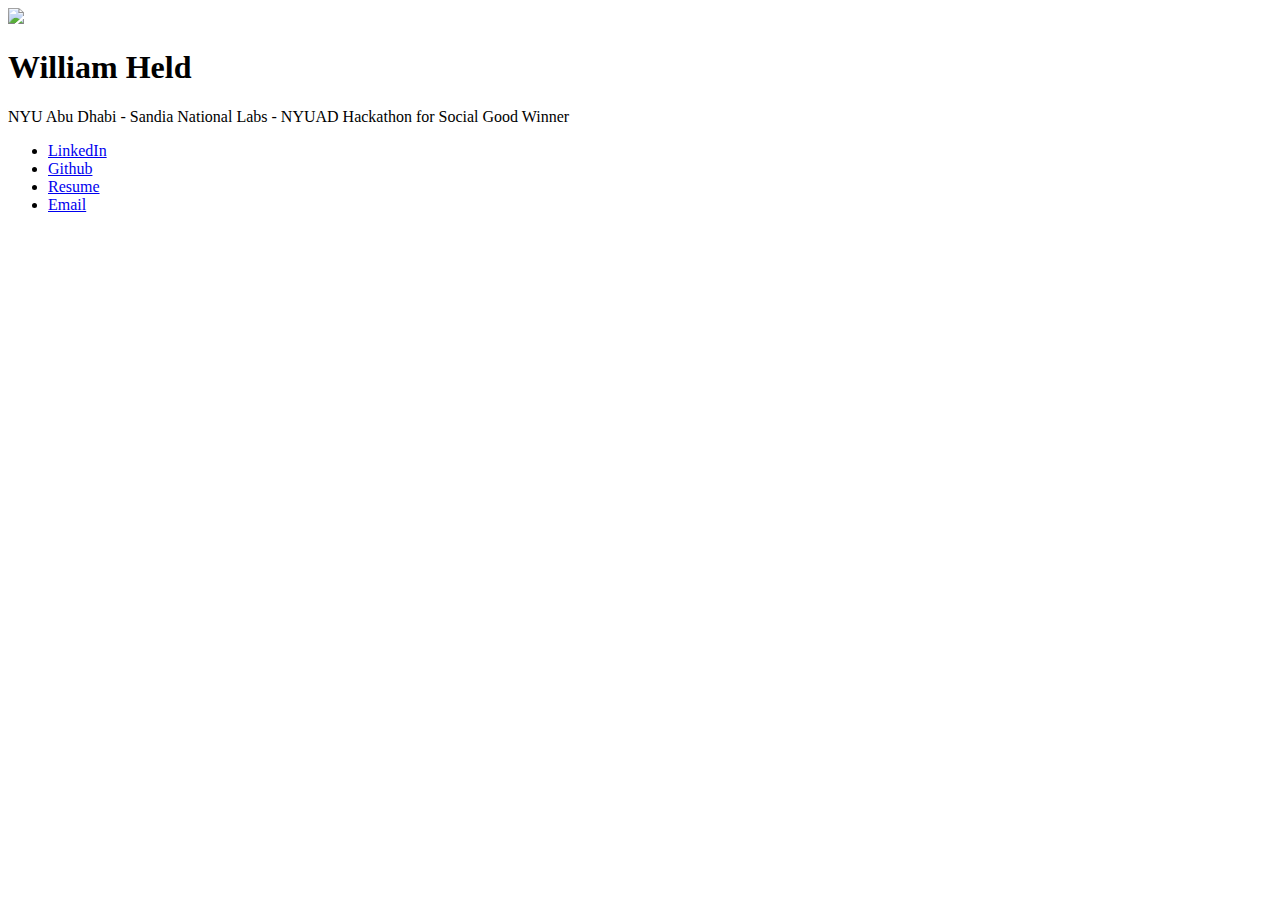
==== index.html @ 290c338b "Remove High School add Hackathon Accolade" ====
<!DOCTYPE HTML>
<html><head>
    <title>William Held | Software Engineer</title>
    <meta charset="utf-8">
    <meta name="viewport" content="width=device-width, initial-scale=1">
    <meta name="description" content="NYU Abu Dhabi - Sandia National Labs - NYUAD Hackathon for Social Good Winner | Resume: williamheld.com/res.pdf wbh230@nyu,edu | github.com/helw150 | linkedin.com/in/williamheld">
    <meta name="author" content="William Held, wbh230@nyu.edu">
    <meta name="keywords" content="helw150, computer science, NYU, william held, taiko, arabic, programming
    teaching, software engineering, undergrad, machine learning, data science, web, python, Natural Language Processing, government, Abu Dhabi, systems, github">
    <meta name="google-site-verification" content="m6Qnutncf4Zo5yvoo6PseGvm5hwhvye5Hg88RniEuNo">
    <link rel="stylesheet" href="assets/css/main.css">
    <link rel="icon" type="image/png" href="assets/img/favicon.png">
  </head>
  <body class="">
    <div id="wrapper">
      <div id="bg"></div>
      <div id="main">
        <!-- Header -->
          <header id="header">
            <img src="assets/img/favicon.jpg" class="circularPhotoSmall" data-reactid=".0.1.1.0.0">
            <h1>William Held</h1>
            <p>NYU Abu Dhabi - Sandia National Labs - NYUAD Hackathon for Social Good Winner</p>
            <nav>
              <ul>
                <li><a target="_blank" href="http://linkedin.com/in/williambarrheld" class="icon fa-linkedin"><span class="label">LinkedIn</span></a></li>
                <li><a target="_blank" href="http://github.com/helw150" class="icon fa-github"><span class="label">Github</span></a></li>
                <li><a target="_blank" href="res.pdf" class="icon fa-file-text-o"><span class="label">Resume</span></a></li>
                <li><a target="_blank" href="mailto:wbh230@nyu.edu" class="icon fa-envelope-o"><span class="label">Email</span></a></li>
              </ul>
            </nav>
          </header>
          <!--<footer id="footer">
          </footer>-->
      </div>
    </div>
    </script>
  

</body></html>
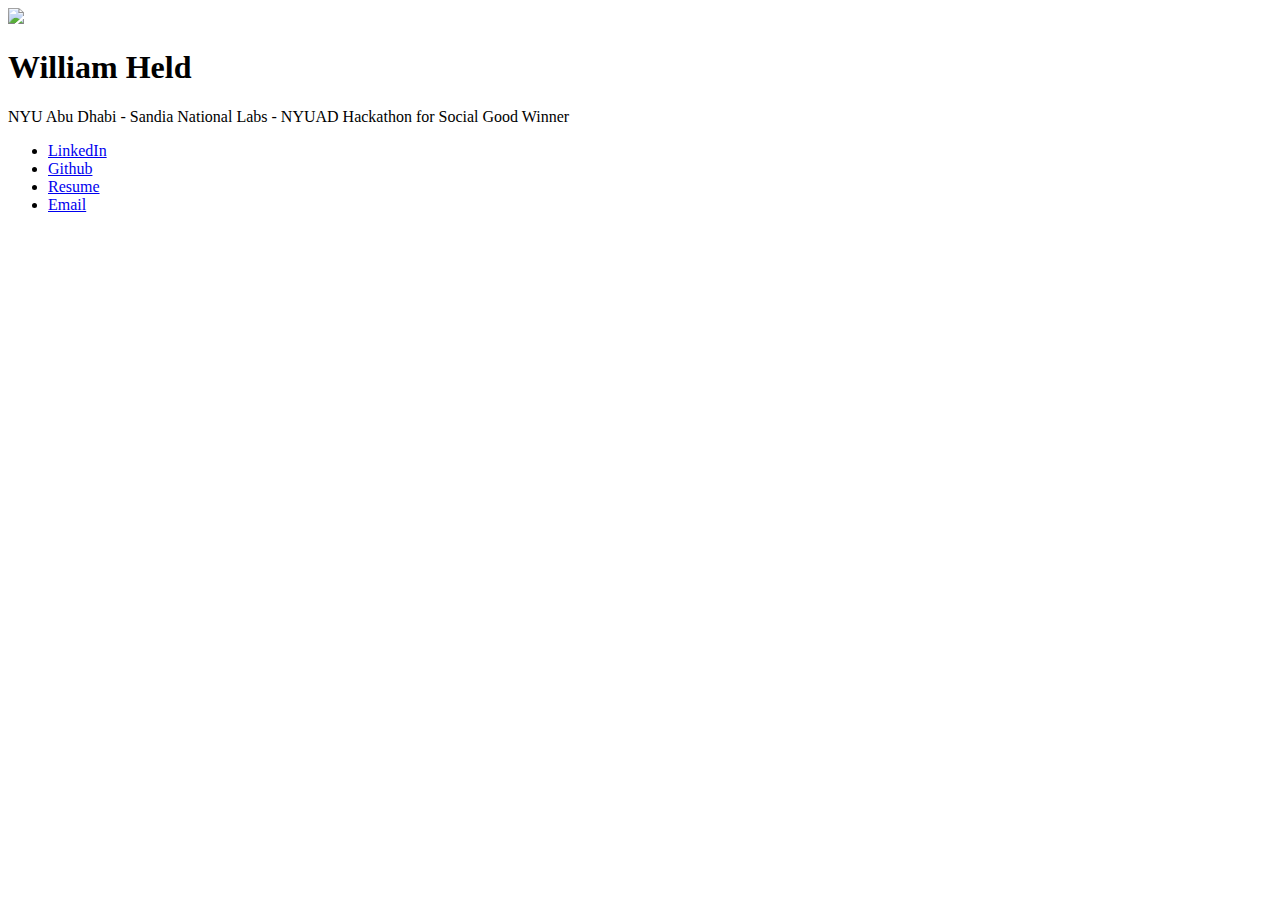
==== commit 04c545cc: "Verification of ownership" ====
--- a/index.html
+++ b/index.html
@@ -5,6 +5,7 @@
     <meta name="viewport" content="width=device-width, initial-scale=1">
     <meta name="description" content="NYU Abu Dhabi - Sandia National Labs - NYUAD Hackathon for Social Good Winner | Resume: williamheld.com/res.pdf wbh230@nyu,edu | github.com/helw150 | linkedin.com/in/williamheld">
     <meta name="author" content="William Held, wbh230@nyu.edu">
+    <meta name="google-site-verification" content="b9ul6ERn7vNSVlXTUxSnoyJaIORDPcOYXBr1ELUdP90" />
     <meta name="keywords" content="helw150, computer science, NYU, william held, taiko, arabic, programming
     teaching, software engineering, undergrad, machine learning, data science, web, python, Natural Language Processing, government, Abu Dhabi, systems, github">
     <meta name="google-site-verification" content="m6Qnutncf4Zo5yvoo6PseGvm5hwhvye5Hg88RniEuNo">
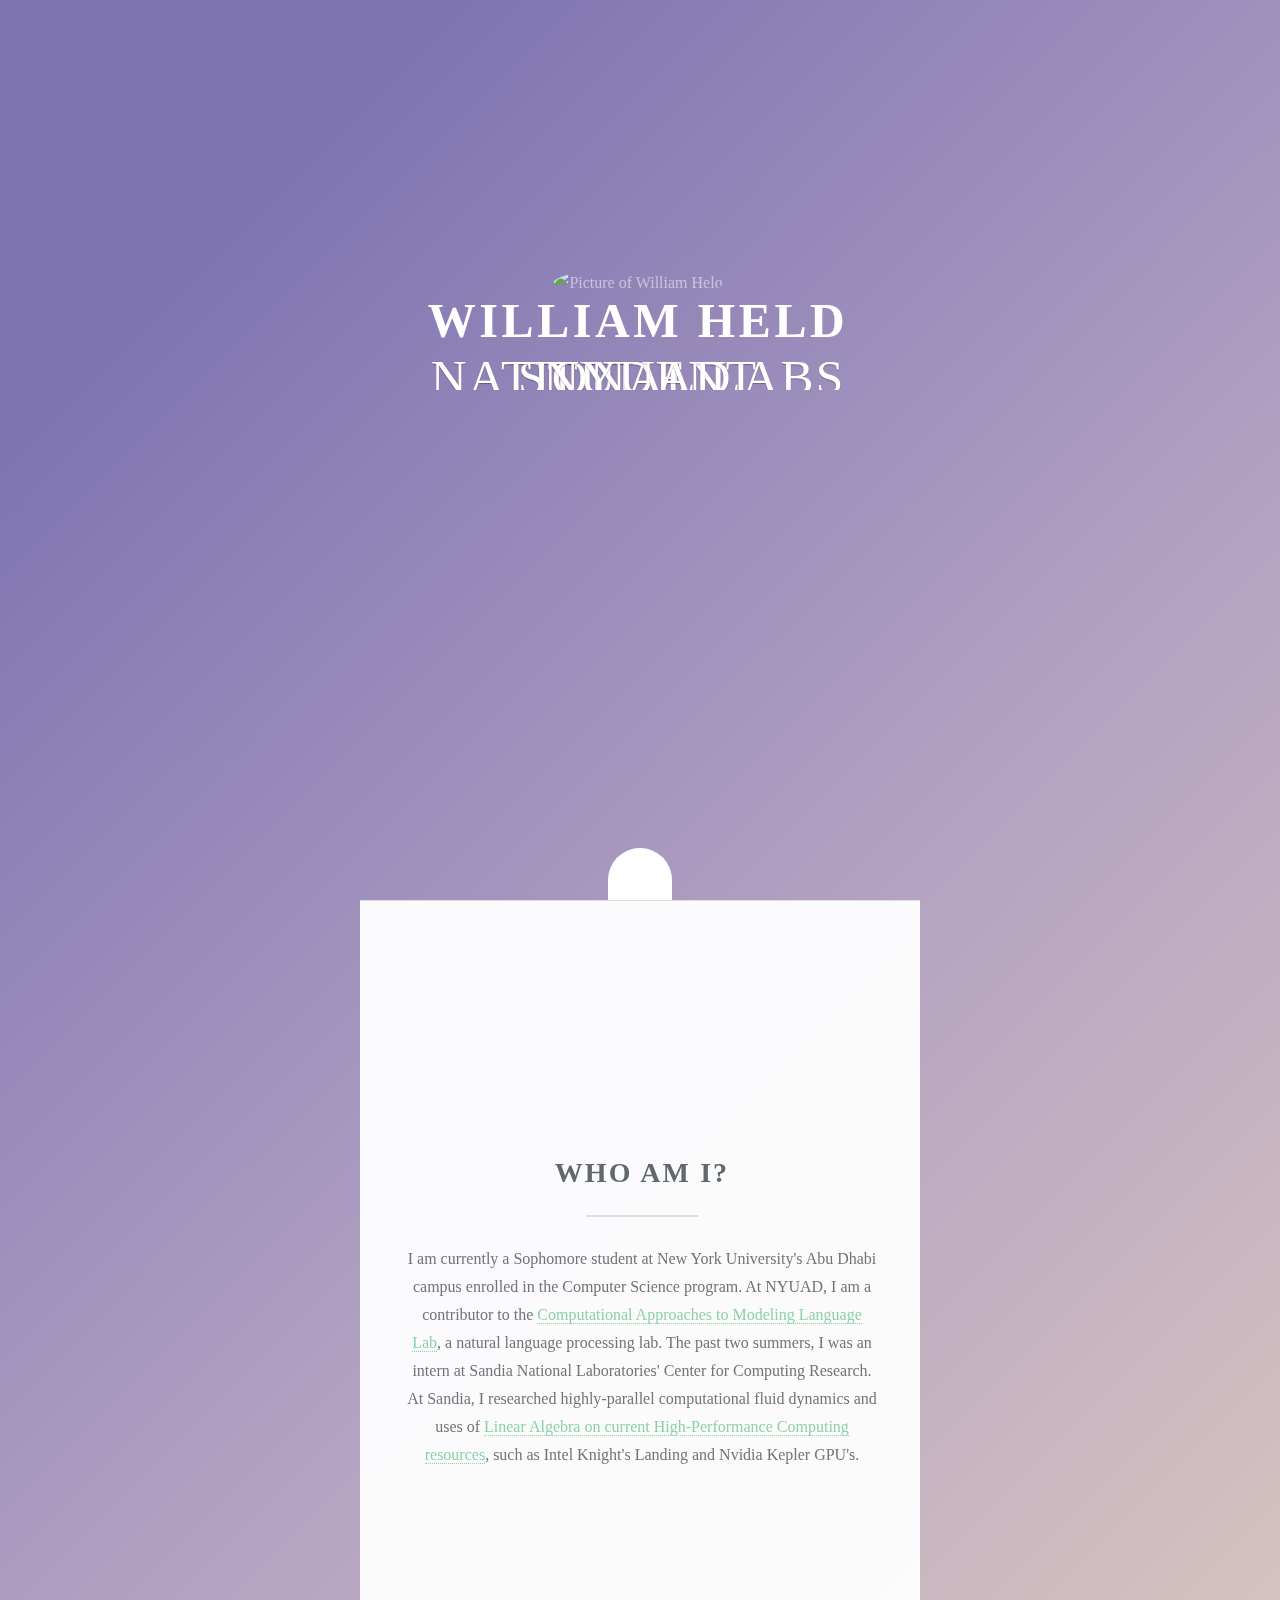
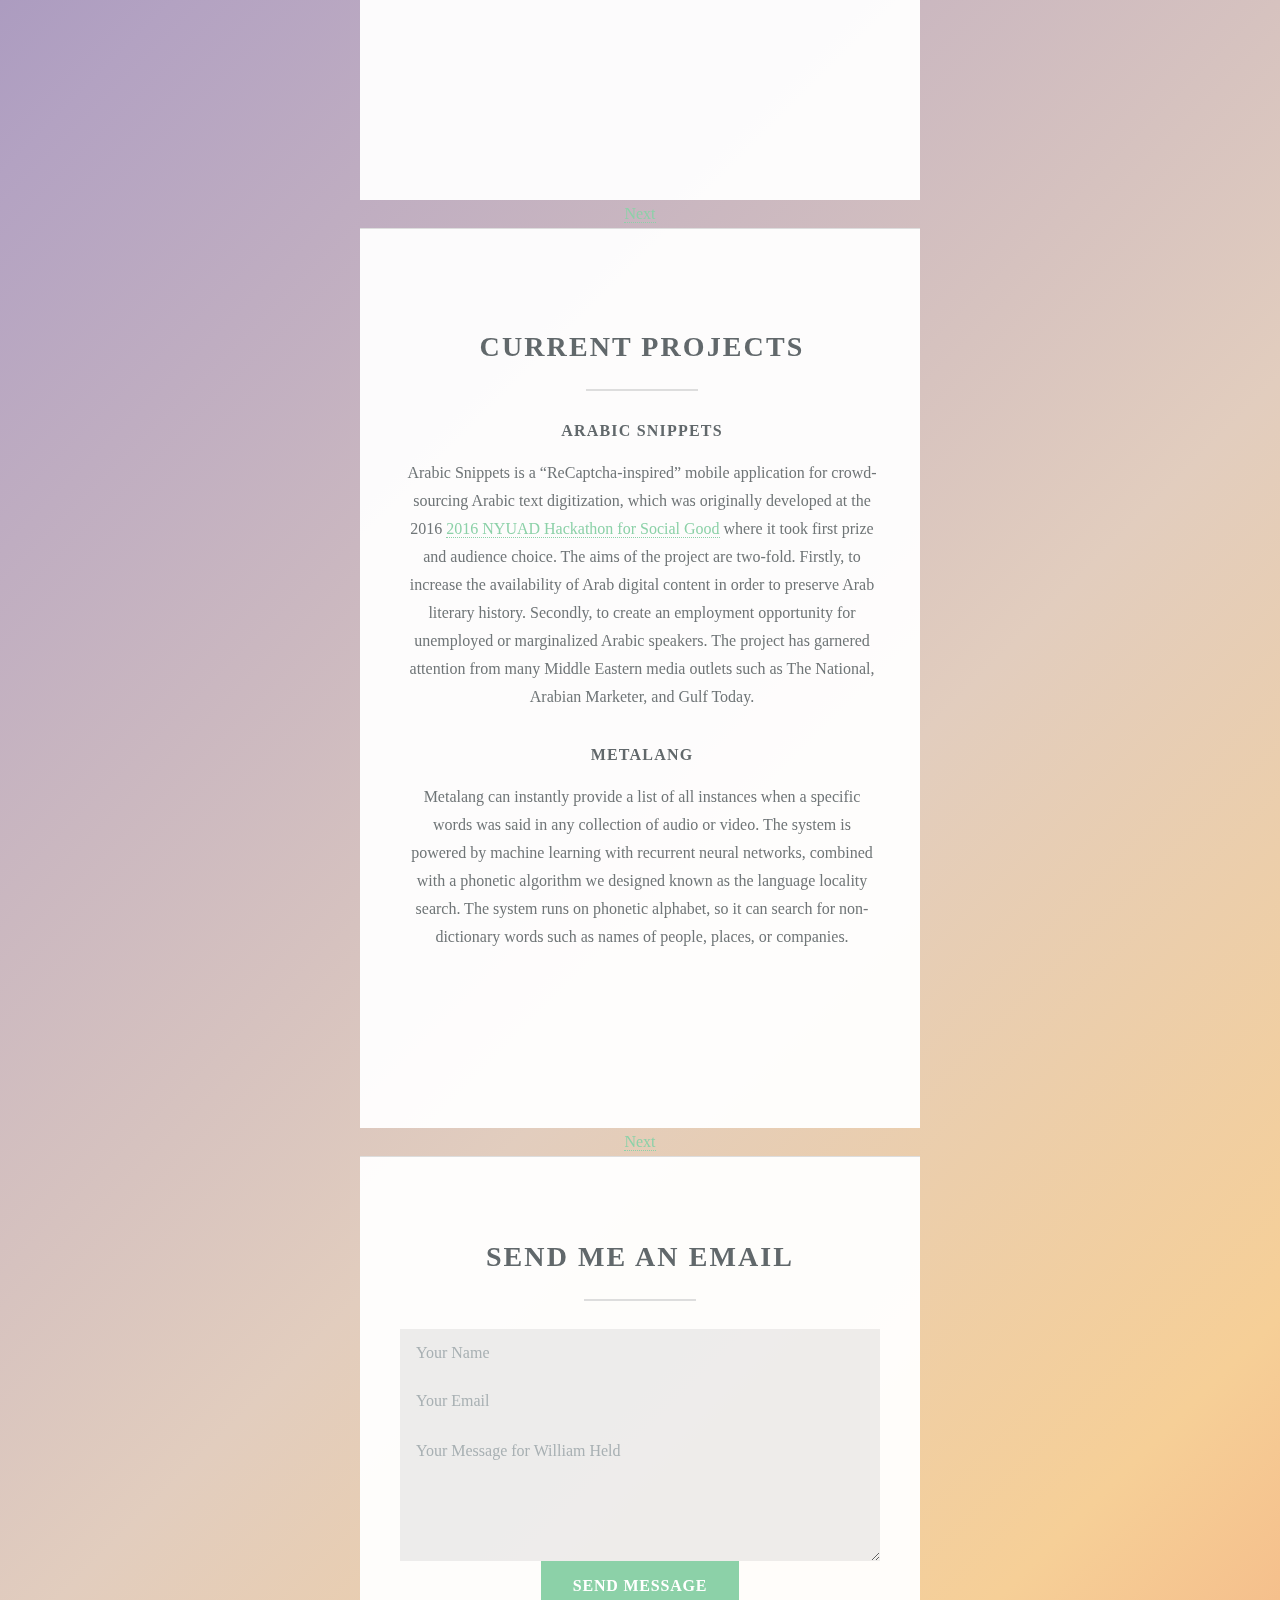
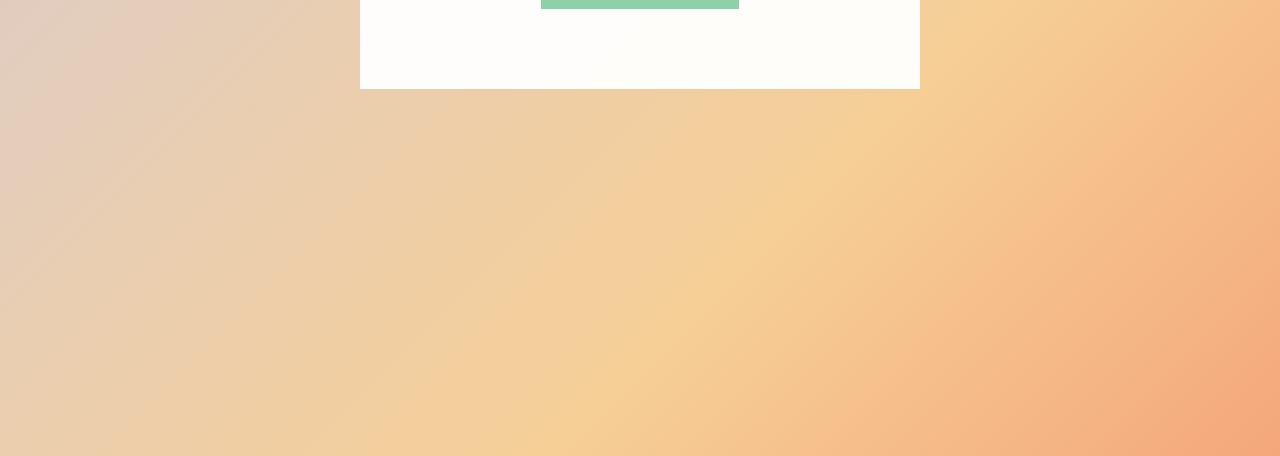
==== commit b112de7f: "Changed the Icon on Browser to my logo" ====
--- a/index.html
+++ b/index.html
@@ -1,40 +1,109 @@
 <!DOCTYPE HTML>
-<html><head>
-    <title>William Held | Software Engineer</title>
+<html>
+  <head>
+    <title>William Held • Software Engineer • New York University Abu Dhabi</title>
     <meta charset="utf-8">
     <meta name="viewport" content="width=device-width, initial-scale=1">
-    <meta name="description" content="NYU Abu Dhabi - Sandia National Labs - NYUAD Hackathon for Social Good Winner | Resume: williamheld.com/res.pdf wbh230@nyu,edu | github.com/helw150 | linkedin.com/in/williamheld">
-    <meta name="author" content="William Held, wbh230@nyu.edu">
-    <meta name="google-site-verification" content="b9ul6ERn7vNSVlXTUxSnoyJaIORDPcOYXBr1ELUdP90" />
-    <meta name="keywords" content="helw150, computer science, NYU, william held, taiko, arabic, programming
-    teaching, software engineering, undergrad, machine learning, data science, web, python, Natural Language Processing, government, Abu Dhabi, systems, github">
-    <meta name="google-site-verification" content="m6Qnutncf4Zo5yvoo6PseGvm5hwhvye5Hg88RniEuNo">
-    <link rel="stylesheet" href="assets/css/main.css">
-    <link rel="icon" type="image/png" href="assets/img/favicon.png">
+    <meta name="description" content="William Held - NYU Abu Dhabi - Sandia National Labs - NYUAD Hackathon for Social Good">
+    <meta name="author" content="http://linkedin.com/in/williambarrheld">
+    <meta name="keywords" content="William Held, Computer Science, NYU, Natural Language Processing, Abu Dhabi, Arabic, Software">
+    <link rel="icon" type="image/png" href="assets/img/logo.png">
+    <!--[if lte IE 8]><script src="assets/js/ie/html5shiv.js"></script><![endif]-->
+    <link rel="stylesheet" href="assets/css/main.css" />
+    <!--[if lte IE 8]><link rel="stylesheet" href="assets/css/ie8.css" /><![endif]-->
+    <!--[if lte IE 9]><link rel="stylesheet" href="assets/css/ie9.css" /><![endif]-->
   </head>
-  <body class="">
-    <div id="wrapper">
-      <div id="bg"></div>
-      <div id="main">
-        <!-- Header -->
-          <header id="header">
-            <img src="assets/img/favicon.jpg" class="circularPhotoSmall" data-reactid=".0.1.1.0.0">
-            <h1>William Held</h1>
-            <p>NYU Abu Dhabi - Sandia National Labs - NYUAD Hackathon for Social Good Winner</p>
-            <nav>
-              <ul>
-                <li><a target="_blank" href="http://linkedin.com/in/williambarrheld" class="icon fa-linkedin"><span class="label">LinkedIn</span></a></li>
-                <li><a target="_blank" href="http://github.com/helw150" class="icon fa-github"><span class="label">Github</span></a></li>
-                <li><a target="_blank" href="res.pdf" class="icon fa-file-text-o"><span class="label">Resume</span></a></li>
-                <li><a target="_blank" href="mailto:wbh230@nyu.edu" class="icon fa-envelope-o"><span class="label">Email</span></a></li>
-              </ul>
-            </nav>
-          </header>
-          <!--<footer id="footer">
-          </footer>-->
+  <body>
+
+    <!-- Header -->
+    <section id="header">
+      <header>
+	<img src="assets/img/favicon.jpg" alt="Picture of William Held" class="circularPhotoSmall">
+	<h1>WILLIAM HELD</h1>
+	<h2>
+	  <div id="home-news">
+	    <div class="home_header">
+	      <span>NYU Abu Dhabi</span>
+	      <span>Student</span>
+	    </div>
+	    <div class="home_header">
+	      <span>Sandia National Labs</span>
+	      <span>Intern</span>
+	    </div>
+	    <div class="home_header">
+	      <span>Winner of</span>
+	      <span>NYUAD Hackathon for Social Good</span>
+	    </div>
+	</h2>
+	<nav>
+	  <ul>
+	     <li><a target="_blank" href="http://github.com/helw150" class="icon fa-github"><span class="label">William Held Github</span></a></li>
+	     <li><a target="_blank" href="res.pdf" class="icon fa-file-text-o"><span class="label">William Held Resume</span></a></li>
+	    <li><a target="_blank" href="http://linkedin.com/in/williambarrheld" class="icon fa-linkedin"><span class="label">William Held LinkedIn</span></a></li>
+	  </ul>
+	</nav>
+	</div>
+      </header>
+	  <a href="#one" class="more scrolly">Begin</a>
+    </section>
+
+    <!-- One -->
+    <section id="one" class="main special">
+      <div class="container">
+	<div class="content">
+	  <header class="major">
+	    <h2>Who am I?</h2>
+	  </header>
+	  <p>I am currently a Sophomore student at New York University's Abu Dhabi campus enrolled in the Computer Science program.  At NYUAD, I am a contributor to the <a target="_blank" href="https://nyuad.nyu.edu/en/research/faculty-research/camel-lab/people.html">Computational Approaches to Modeling Language Lab</a>, a natural language processing lab. The past two summers, I was an intern at Sandia National Laboratories' Center for Computing Research. At Sandia, I researched highly-parallel computational fluid dynamics and uses of <a target="_blank" href="http://www.cs.sandia.gov/summerproceedings/CCR2015.html">Linear Algebra on current High-Performance Computing resources</a>, such as Intel Knight's Landing and Nvidia Kepler GPU's.</p>
+	</div>
       </div>
-    </div>
-    </script>
-  
+      <a href="#two" class="more scrolly">Next</a>
+    </section>
 
-</body></html>
+    <!-- Two -->
+    <section id="two" class="main special">
+      <div class="container">
+	<div class="content">
+	  <header class="major">
+	    <h2>Current Projects</h2>
+	  </header>
+	  <h3>Arabic Snippets</h3>
+	    <p>Arabic Snippets is a “ReCaptcha-inspired” mobile application for crowd-sourcing Arabic text digitization, which was originally developed at the 2016 <a target="_blank" href="http://www.thenational.ae/uae/technology/arabic-translator-app-is-a-winner-at-abu-dhabi-international-hackathon">2016 NYUAD Hackathon for Social Good</a> where it took first prize and audience choice. The aims of the project are two-fold. Firstly, to increase the availability of Arab digital content in order to preserve Arab literary history. Secondly, to create an employment opportunity for unemployed or marginalized Arabic speakers. The project has garnered attention from many Middle Eastern media outlets such as The National, Arabian Marketer, and Gulf Today.</p>
+	  <h3>Metalang</h3>
+	    <p>Metalang can instantly provide a list of all instances when a specific words was said in any collection of audio or video. The system is powered by machine learning with recurrent neural networks, combined with a phonetic algorithm we designed known as the language locality search. The system runs on phonetic alphabet, so it can search for non-dictionary words such as names of people, places, or companies.
+	    </p>
+	</div>
+      </div>
+      <a href="#footer" class="more scrolly">Next</a>
+    </section>
+
+    <!-- Footer -->
+    <section id="footer">
+      <div class="container">
+	<header class="major">
+	  <h2>Send me an email</h2>
+	</header>
+	<form method="POST" target="_blank" action="http://formspree.io/me@williamheld.com">
+	  <div class="row uniform">
+	    <input type="text" name="name" id="name" placeholder="Your Name" />
+	    <input type="email" name="_replyto" id="email" placeholder="Your Email" />
+	    <textarea name="message" id="message" placeholder="Your Message for William Held" rows="4"></textarea>
+	    <input type="submit" value="Send Message" class="special" />
+	  </div>
+	</form>
+      </div>
+</footer>
+</section>
+
+<!-- Scripts -->
+<script src="assets/js/jquery.min.js"></script>
+<script src="assets/js/jquery.scrollex.min.js"></script>
+<script src="assets/js/jquery.scrolly.min.js"></script>
+<script src="assets/js/skel.min.js"></script>
+<script src="assets/js/util.js"></script>
+<!--[if lte IE 8]><script src="assets/js/ie/respond.min.js"></script><![endif]-->
+<script src="assets/js/main.min.js"></script>
+<script src="assets/js/main.js"></script>
+
+</body>
+</html>
--- a/assets/css/main.css
+++ b/assets/css/main.css
@@ -0,0 +1,2012 @@
+@import url("font-awesome.min.css");
+@import url("Simplifica.min.css");
+#home-news
+{
+    overflow:hidden
+}
+#home-news
+{
+    font-size:5.5vmin;
+    text-align:center;
+    text-transform:uppercase;
+    color:#464646;
+    height:45px;
+    line-height:55px;
+    position:relative
+}
+.home_header
+{
+    position:absolute;
+    width:100%;
+    z-index:99;
+    color:#000;
+    text-shadow:0 1px 1px rgba(0,0,0,.3)
+}
+.home_header_on
+{
+    z-index:100
+}
+.home_header strong
+{
+    color:#fff
+}
+.home_header span,.home_header strong
+{
+    color:#fff;
+    font-weight: 300;
+    position:relative;
+    top:-50px
+}
+.home_header_on :nth-child(1)
+{
+    top:0;
+    -webkit-transition:top .6s ease-in-out;
+    -moz-transition:top .6s ease-in-out;
+    transition:top .6s ease-in-out
+}
+.home_header_on :nth-child(2)
+{
+    top:0;
+    -webkit-transition:top .6s ease-in-out .15s;
+    -moz-transition:top .6s ease-in-out .15s;
+    transition:top .6s ease-in-out .15s
+}
+.home_header_on :nth-child(3)
+{
+    top:0;
+    -webkit-transition:top .6s ease-in-out .3s;
+    -moz-transition:top .6s ease-in-out .3s;
+    transition:top .6s ease-in-out .3s
+}
+.home_header_out :nth-child(1){
+    top:50px;
+    -webkit-transition:top .6s ease-in-out;
+    -moz-transition:top .6s ease-in-out
+}
+.home_header_out :nth-child(2)
+{
+    top:50px;
+    -webkit-transition:top .6s ease-in-out .15s;
+    -moz-transition:top .6s ease-in-out .15s;
+    transition:top .6s ease-in-out .15s
+}
+.home_header_out :nth-child(3)
+{top:50px;
+ -webkit-transition:top .6s ease-in-out .3s;
+ -moz-transition:top .6s ease-in-out .3s;
+ transition:top .6s ease-in-out .3s}
+
+/* Reset */
+
+	html, body, div, span, applet, object, iframe, h1, h2, h3, h4, h5, h6, p, blockquote, pre, a, abbr, acronym, address, big, cite, code, del, dfn, em, img, ins, kbd, q, s, samp, small, strike, strong, sub, sup, tt, var, b, u, i, center, dl, dt, dd, ol, ul, li, fieldset, form, label, legend, table, caption, tbody, tfoot, thead, tr, th, td, article, aside, canvas, details, embed, figure, figcaption, footer, header, hgroup, menu, nav, output, ruby, section, summary, time, mark, audio, video {
+		margin: 0;
+		padding: 0;
+		border: 0;
+		font-size: 100%;
+		font: inherit;
+		vertical-align: baseline;
+	}
+
+	article, aside, details, figcaption, figure, footer, header, hgroup, menu, nav, section {
+		display: block;
+	}
+
+	body {
+		line-height: 1;
+	}
+
+	ol, ul {
+		list-style: none;
+	}
+
+	blockquote, q {
+		quotes: none;
+	}
+
+	blockquote:before, blockquote:after, q:before, q:after {
+		content: '';
+		content: none;
+	}
+
+	table {
+		border-collapse: collapse;
+		border-spacing: 0;
+	}
+
+	body {
+		-webkit-text-size-adjust: none;
+	}
+
+/* Box Model */
+
+	*, *:before, *:after {
+		-moz-box-sizing: border-box;
+		-webkit-box-sizing: border-box;
+		box-sizing: border-box;
+	}
+
+/* Containers */
+
+	.container {
+		margin-left: auto;
+		margin-right: auto;
+	}
+
+	.container.\31 25\25 {
+		width: 100%;
+		max-width: 43.75em;
+		min-width: 35em;
+	}
+
+	.container.\37 5\25 {
+		width: 26.25em;
+	}
+
+	.container.\35 0\25 {
+		width: 17.5em;
+	}
+
+	.container.\32 5\25 {
+		width: 8.75em;
+	}
+
+	.container {
+		width: 35em;
+	}
+
+	@media screen and (max-width: 1680px) {
+
+		.container.\31 25\25 {
+			width: 100%;
+			max-width: 43.75em;
+			min-width: 35em;
+		}
+
+		.container.\37 5\25 {
+			width: 26.25em;
+		}
+
+		.container.\35 0\25 {
+			width: 17.5em;
+		}
+
+		.container.\32 5\25 {
+			width: 8.75em;
+		}
+
+		.container {
+			width: 35em;
+		}
+
+	}
+
+	@media screen and (max-width: 980px) {
+
+		.container.\31 25\25 {
+			width: 100%;
+			max-width: 100%;
+			min-width: 80%;
+		}
+
+		.container.\37 5\25 {
+			width: 60%;
+		}
+
+		.container.\35 0\25 {
+			width: 40%;
+		}
+
+		.container.\32 5\25 {
+			width: 20%;
+		}
+
+		.container {
+			width: 80%;
+		}
+
+	}
+
+	@media screen and (max-width: 736px) {
+
+		.container.\31 25\25 {
+			width: 100%;
+			max-width: 100%;
+			min-width: 80%;
+		}
+
+		.container.\37 5\25 {
+			width: 60%;
+		}
+
+		.container.\35 0\25 {
+			width: 40%;
+		}
+
+		.container.\32 5\25 {
+			width: 20%;
+		}
+
+		.container {
+			width: 80%;
+		}
+
+	}
+
+	@media screen and (max-width: 480px) {
+
+		.container.\31 25\25 {
+			width: 100%;
+			max-width: 125%;
+			min-width: 100%;
+		}
+
+		.container.\37 5\25 {
+			width: 75%;
+		}
+
+		.container.\35 0\25 {
+			width: 50%;
+		}
+
+		.container.\32 5\25 {
+			width: 25%;
+		}
+
+		.container {
+			width: 100%;
+		}
+
+	}
+
+/* Basic */
+
+	
+	html {
+		background-color: #313a3d;
+		background-attachment: fixed,						fixed;
+		/* Old browsers */
+		background: #7e74b2;
+		/* FF3.6+ */
+		background: -moz-linear-gradient(-45deg,  #7e74b2 9%, 
+						 #b3a2c2 36%, #e2cdbe 66%, 
+						 #f6cf97 85%, #f4a77a 100%);
+		/* Chrome,Safari4+ */
+		background: -webkit-gradient(linear, left top, right bottom, 
+					     color-stop(9%,#7e74b2), 
+					     color-stop(36%,#b3a2c2), 
+					     color-stop(66%,#e2cdbe), 
+					     color-stop(85%,#f6cf97), 
+					     color-stop(100%,#f4a77a));
+		/* Chrome10+,Safari5.1+ */
+		background: -webkit-linear-gradient(-45deg, #7e74b2 9%,
+						    #b3a2c2 36%,#e2cdbe 66%,
+						    #f6cf97 85%,#f4a77a 100%);
+		/* Opera 11.10+ */
+		background: -o-linear-gradient(-45deg, #7e74b2 9%,
+					       #b3a2c2 36%,#e2cdbe 66%,
+					       #f6cf97 85%,#f4a77a 100%);
+		/* IE10+ */
+		background: -ms-linear-gradient(-45deg, #7e74b2 9%,
+						#b3a2c2 36%,#e2cdbe 66%,
+						#f6cf97 85%,#f4a77a 100%);
+		/* W3C */
+		background: linear-gradient(135deg, #7e74b2 9%,
+					    #b3a2c2 36%,#e2cdbe 66%,
+					    #f6cf97 85%,#f4a77a 100%);
+		background-position: top left,					center center;
+		background-repeat: repeat,						none;
+		background-size: auto,						cover;
+	}
+
+	html.is-loading body *, html.is-loading body *:before, html.is-loading body *:after {
+		-moz-animation: none !important;
+		-webkit-animation: none !important;
+		-ms-animation: none !important;
+		animation: none !important;
+		-moz-transition: none !important;
+		-webkit-transition: none !important;
+		-ms-transition: none !important;
+		transition: none !important;
+	}
+
+	html.is-touch {
+		height: 100vh;
+		overflow: hidden;
+	}
+
+		html.is-touch #wrapper {
+			-webkit-backface-visibility: hidden;
+			-webkit-overflow-scrolling: touch;
+			-webkit-transform: translate3d(0, 0, 0);
+			height: 100vh;
+			overflow: auto;
+		}
+
+	body, input, select, textarea {
+		color: #6f7577;
+		font-family: "Simplifica", Simplifica;
+		font-size: 15pt;
+		font-weight: 400;
+		line-height: 1.75em;
+	}
+
+	a {
+		-moz-transition: color 0.2s ease-in-out, border-bottom-color 0.2s ease-in-out;
+		-webkit-transition: color 0.2s ease-in-out, border-bottom-color 0.2s ease-in-out;
+		-ms-transition: color 0.2s ease-in-out, border-bottom-color 0.2s ease-in-out;
+		transition: color 0.2s ease-in-out, border-bottom-color 0.2s ease-in-out;
+		border-bottom: dotted 1px;
+		color: #8cd1a8;
+		text-decoration: none;
+	}
+
+		a:hover {
+			border-bottom-color: transparent !important;
+			color: #8cd1a8 !important;
+			text-decoration: none;
+		}
+
+	strong, b {
+		color: #61686b;
+		font-weight: 700;
+	}
+
+	em, i {
+		font-style: italic;
+	}
+
+	p {
+		margin: 0 0 2em 0;
+	}
+
+	h1, h2, h3, h4, h5, h6 {
+		color: #61686b;
+		font-weight: 800;
+		letter-spacing: 0.075em;
+		line-height: 1em;
+		margin: 0 0 1em 0;
+		text-transform: uppercase;
+	}
+
+		h1 a, h2 a, h3 a, h4 a, h5 a, h6 a {
+			color: inherit;
+			text-decoration: none;
+		}
+
+	h2 {
+		font-size: 1.75em;
+		line-height: 1.5em;
+	}
+
+	h3 {
+		font-size: 1em;
+		line-height: 1.5em;
+	}
+
+	h4 {
+		font-size: 0.9em;
+		line-height: 1.5em;
+	}
+
+	h5 {
+		font-size: 0.8em;
+		line-height: 1.5em;
+	}
+
+	h6 {
+		font-size: 0.7em;
+		line-height: 1.5em;
+	}
+
+	sub {
+		font-size: 0.8em;
+		position: relative;
+		top: 0.5em;
+	}
+
+	sup {
+		font-size: 0.8em;
+		position: relative;
+		top: -0.5em;
+	}
+
+	hr {
+		border: 0;
+		border-bottom: solid 1px #dddddd;
+		margin: 2em 0;
+	}
+
+		hr.major {
+			margin: 3em 0;
+		}
+
+	blockquote {
+		border-left: solid 6px #dddddd;
+		font-style: italic;
+		margin: 0 0 2em 0;
+		padding: 0.5em 0 0.5em 1.5em;
+	}
+
+	code {
+		background: rgba(144, 144, 144, 0.075);
+		font-family: "Courier New", monospace;
+		font-size: 0.9em;
+		margin: 0 0.25em;
+		padding: 0.25em 0.65em;
+	}
+
+	pre {
+		-webkit-overflow-scrolling: touch;
+		font-family: "Courier New", monospace;
+		font-size: 0.9em;
+		margin: 0 0 2em 0;
+	}
+
+		pre code {
+			display: block;
+			line-height: 1.75em;
+			padding: 1em 1.5em;
+			overflow-x: auto;
+		}
+
+	.align-left {
+		text-align: left;
+	}
+
+	.align-center {
+		text-align: center;
+	}
+
+	.align-right {
+		text-align: right;
+	}
+
+/* Loader */
+
+	@-moz-keyframes spinner-show {
+		0% {
+			opacity: 0;
+		}
+
+		100% {
+			opacity: 1;
+		}
+	}
+
+	@-webkit-keyframes spinner-show {
+		0% {
+			opacity: 0;
+		}
+
+		100% {
+			opacity: 1;
+		}
+	}
+
+	@-ms-keyframes spinner-show {
+		0% {
+			opacity: 0;
+		}
+
+		100% {
+			opacity: 1;
+		}
+	}
+
+	@keyframes spinner-show {
+		0% {
+			opacity: 0;
+		}
+
+		100% {
+			opacity: 1;
+		}
+	}
+
+	@-moz-keyframes spinner-hide {
+		0% {
+			color: #454d50;
+			z-index: 10001;
+			-moz-transform: scale(1) rotate(0deg);
+			-webkit-transform: scale(1) rotate(0deg);
+			-ms-transform: scale(1) rotate(0deg);
+			transform: scale(1) rotate(0deg);
+		}
+
+		99% {
+			color: #313a3d;
+			z-index: 10001;
+			-moz-transform: scale(0.5) rotate(360deg);
+			-webkit-transform: scale(0.5) rotate(360deg);
+			-ms-transform: scale(0.5) rotate(360deg);
+			transform: scale(0.5) rotate(360deg);
+		}
+
+		100% {
+			color: #313a3d;
+			z-index: -1;
+			-moz-transform: scale(0) rotate(360deg);
+			-webkit-transform: scale(0) rotate(360deg);
+			-ms-transform: scale(0) rotate(360deg);
+			transform: scale(0) rotate(360deg);
+		}
+	}
+
+	@-webkit-keyframes spinner-hide {
+		0% {
+			color: #454d50;
+			z-index: 10001;
+			-moz-transform: scale(1) rotate(0deg);
+			-webkit-transform: scale(1) rotate(0deg);
+			-ms-transform: scale(1) rotate(0deg);
+			transform: scale(1) rotate(0deg);
+		}
+
+		99% {
+			color: #313a3d;
+			z-index: 10001;
+			-moz-transform: scale(0.5) rotate(360deg);
+			-webkit-transform: scale(0.5) rotate(360deg);
+			-ms-transform: scale(0.5) rotate(360deg);
+			transform: scale(0.5) rotate(360deg);
+		}
+
+		100% {
+			color: #313a3d;
+			z-index: -1;
+			-moz-transform: scale(0) rotate(360deg);
+			-webkit-transform: scale(0) rotate(360deg);
+			-ms-transform: scale(0) rotate(360deg);
+			transform: scale(0) rotate(360deg);
+		}
+	}
+
+	@-ms-keyframes spinner-hide {
+		0% {
+			color: #454d50;
+			z-index: 10001;
+			-moz-transform: scale(1) rotate(0deg);
+			-webkit-transform: scale(1) rotate(0deg);
+			-ms-transform: scale(1) rotate(0deg);
+			transform: scale(1) rotate(0deg);
+		}
+
+		99% {
+			color: #313a3d;
+			z-index: 10001;
+			-moz-transform: scale(0.5) rotate(360deg);
+			-webkit-transform: scale(0.5) rotate(360deg);
+			-ms-transform: scale(0.5) rotate(360deg);
+			transform: scale(0.5) rotate(360deg);
+		}
+
+		100% {
+			color: #313a3d;
+			z-index: -1;
+			-moz-transform: scale(0) rotate(360deg);
+			-webkit-transform: scale(0) rotate(360deg);
+			-ms-transform: scale(0) rotate(360deg);
+			transform: scale(0) rotate(360deg);
+		}
+	}
+
+	@keyframes spinner-hide {
+		0% {
+			color: #454d50;
+			z-index: 10001;
+			-moz-transform: scale(1) rotate(0deg);
+			-webkit-transform: scale(1) rotate(0deg);
+			-ms-transform: scale(1) rotate(0deg);
+			transform: scale(1) rotate(0deg);
+		}
+
+		99% {
+			color: #313a3d;
+			z-index: 10001;
+			-moz-transform: scale(0.5) rotate(360deg);
+			-webkit-transform: scale(0.5) rotate(360deg);
+			-ms-transform: scale(0.5) rotate(360deg);
+			transform: scale(0.5) rotate(360deg);
+		}
+
+		100% {
+			color: #313a3d;
+			z-index: -1;
+			-moz-transform: scale(0) rotate(360deg);
+			-webkit-transform: scale(0) rotate(360deg);
+			-ms-transform: scale(0) rotate(360deg);
+			transform: scale(0) rotate(360deg);
+		}
+	}
+
+	@-moz-keyframes spinner-rotate {
+		0% {
+			-moz-transform: scale(1) rotate(0deg);
+			-webkit-transform: scale(1) rotate(0deg);
+			-ms-transform: scale(1) rotate(0deg);
+			transform: scale(1) rotate(0deg);
+		}
+
+		100% {
+			-moz-transform: scale(1) rotate(360deg);
+			-webkit-transform: scale(1) rotate(360deg);
+			-ms-transform: scale(1) rotate(360deg);
+			transform: scale(1) rotate(360deg);
+		}
+	}
+
+	@-webkit-keyframes spinner-rotate {
+		0% {
+			-moz-transform: scale(1) rotate(0deg);
+			-webkit-transform: scale(1) rotate(0deg);
+			-ms-transform: scale(1) rotate(0deg);
+			transform: scale(1) rotate(0deg);
+		}
+
+		100% {
+			-moz-transform: scale(1) rotate(360deg);
+			-webkit-transform: scale(1) rotate(360deg);
+			-ms-transform: scale(1) rotate(360deg);
+			transform: scale(1) rotate(360deg);
+		}
+	}
+
+	@-ms-keyframes spinner-rotate {
+		0% {
+			-moz-transform: scale(1) rotate(0deg);
+			-webkit-transform: scale(1) rotate(0deg);
+			-ms-transform: scale(1) rotate(0deg);
+			transform: scale(1) rotate(0deg);
+		}
+
+		100% {
+			-moz-transform: scale(1) rotate(360deg);
+			-webkit-transform: scale(1) rotate(360deg);
+			-ms-transform: scale(1) rotate(360deg);
+			transform: scale(1) rotate(360deg);
+		}
+	}
+
+	@keyframes spinner-rotate {
+		0% {
+			-moz-transform: scale(1) rotate(0deg);
+			-webkit-transform: scale(1) rotate(0deg);
+			-ms-transform: scale(1) rotate(0deg);
+			transform: scale(1) rotate(0deg);
+		}
+
+		100% {
+			-moz-transform: scale(1) rotate(360deg);
+			-webkit-transform: scale(1) rotate(360deg);
+			-ms-transform: scale(1) rotate(360deg);
+			transform: scale(1) rotate(360deg);
+		}
+	}
+
+	@-moz-keyframes overlay-hide {
+		0% {
+			opacity: 1;
+			z-index: 10000;
+		}
+
+		15% {
+			opacity: 1;
+			z-index: 10000;
+		}
+
+		99% {
+			opacity: 0;
+			z-index: 10000;
+		}
+
+		100% {
+			opacity: 0;
+			z-index: -1;
+		}
+	}
+
+	@-webkit-keyframes overlay-hide {
+		0% {
+			opacity: 1;
+			z-index: 10000;
+		}
+
+		15% {
+			opacity: 1;
+			z-index: 10000;
+		}
+
+		99% {
+			opacity: 0;
+			z-index: 10000;
+		}
+
+		100% {
+			opacity: 0;
+			z-index: -1;
+		}
+	}
+
+	@-ms-keyframes overlay-hide {
+		0% {
+			opacity: 1;
+			z-index: 10000;
+		}
+
+		15% {
+			opacity: 1;
+			z-index: 10000;
+		}
+
+		99% {
+			opacity: 0;
+			z-index: 10000;
+		}
+
+		100% {
+			opacity: 0;
+			z-index: -1;
+		}
+	}
+
+	@keyframes overlay-hide {
+		0% {
+			opacity: 1;
+			z-index: 10000;
+		}
+
+		15% {
+			opacity: 1;
+			z-index: 10000;
+		}
+
+		99% {
+			opacity: 0;
+			z-index: 10000;
+		}
+
+		100% {
+			opacity: 0;
+			z-index: -1;
+		}
+	}
+
+	html body {
+		text-decoration: none;
+	}
+
+		html body:before {
+			-moz-osx-font-smoothing: grayscale;
+			-webkit-font-smoothing: antialiased;
+			font-family: FontAwesome;
+			font-style: normal;
+			font-weight: normal;
+			text-transform: none !important;
+		}
+
+		html body:before {
+			-moz-animation: spinner-show 1.5s 1 0.25s ease forwards, spinner-hide 0.25s ease-in-out forwards !important;
+			-webkit-animation: spinner-show 1.5s 1 0.25s ease forwards, spinner-hide 0.25s ease-in-out forwards !important;
+			-ms-animation: spinner-show 1.5s 1 0.25s ease forwards, spinner-hide 0.25s ease-in-out forwards !important;
+			animation: spinner-show 1.5s 1 0.25s ease forwards, spinner-hide 0.25s ease-in-out forwards !important;
+			-moz-transform-origin: 50% 50%;
+			-webkit-transform-origin: 50% 50%;
+			-ms-transform-origin: 50% 50%;
+			transform-origin: 50% 50%;
+			color: #454d50;
+			content: '\f1ce';
+			cursor: default;
+			display: block;
+			font-size: 2em;
+			height: 2em;
+			left: 50%;
+			opacity: 0;
+			line-height: 2em;
+			margin: -1em 0 0 -1em;
+			position: fixed;
+			text-align: center;
+			top: 50%;
+			width: 2em;
+			z-index: -1;
+		}
+
+		html body:after {
+			-moz-animation: overlay-hide 1s ease-in forwards !important;
+			-webkit-animation: overlay-hide 1s ease-in forwards !important;
+			-ms-animation: overlay-hide 1s ease-in forwards !important;
+			animation: overlay-hide 1s ease-in forwards !important;
+			background: #313a3d;
+			content: '';
+			display: block;
+			height: 100%;
+			left: 0;
+			opacity: 0;
+			position: fixed;
+			top: 0;
+			width: 100%;
+			z-index: -1;
+		}
+
+	html.is-loading body:before {
+		-moz-animation: spinner-show 1.5s 1 0.25s ease forwards, spinner-rotate 0.75s infinite linear !important;
+		-webkit-animation: spinner-show 1.5s 1 0.25s ease forwards, spinner-rotate 0.75s infinite linear !important;
+		-ms-animation: spinner-show 1.5s 1 0.25s ease forwards, spinner-rotate 0.75s infinite linear !important;
+		animation: spinner-show 1.5s 1 0.25s ease forwards, spinner-rotate 0.75s infinite linear !important;
+		z-index: 10001;
+	}
+
+	html.is-loading body:after {
+		-moz-animation: none !important;
+		-webkit-animation: none !important;
+		-ms-animation: none !important;
+		animation: none !important;
+		opacity: 1;
+		z-index: 10000;
+	}
+
+	@media (-webkit-min-device-pixel-ratio: 2) {
+
+		html body:before {
+			line-height: 2.025em;
+		}
+
+	}
+
+/* Section/Article */
+
+	section.special, article.special {
+		text-align: center;
+	}
+
+	header p {
+		color: #a8b0b3;
+		letter-spacing: 0.05em;
+		text-transform: uppercase;
+	}
+
+	header h1 + p {
+		margin-top: -1em;
+	}
+
+	header h2 + p {
+		margin-top: -1em;
+	}
+
+	header h3 + p {
+		margin-top: -0.8em;
+	}
+
+	header h4 + p,
+	header h5 + p,
+	header h6 + p {
+		font-size: 0.8em;
+		margin-top: -0.6em;
+	}
+
+	header.major {
+		text-align: center;
+	}
+
+		header.major h1, header.major h2, header.major h3, header.major h4, header.major h5, header.major h6 {
+			position: relative;
+		}
+
+			header.major h1:after, header.major h2:after, header.major h3:after, header.major h4:after, header.major h5:after, header.major h6:after {
+				background: #dddddd;
+				content: '';
+				display: block;
+				height: 2px;
+				margin: 0.75em auto 0 auto;
+				position: relative;
+				width: 4em;
+			}
+
+		header.major p {
+			margin-top: 0;
+		}
+
+/* Form */
+
+	form {
+		margin: 0 0 2em 0;
+	}
+
+	label {
+		color: #61686b;
+		display: block;
+		font-size: 0.9em;
+		font-weight: 700;
+		margin: 0 0 1em 0;
+	}
+
+	input[type="text"],
+	input[type="password"],
+	input[type="email"],
+	select,
+	textarea {
+		-moz-appearance: none;
+		-webkit-appearance: none;
+		-ms-appearance: none;
+		appearance: none;
+		background: rgba(144, 144, 144, 0.15);
+		border-radius: 0;
+		border: none;
+		color: inherit;
+		display: block;
+		outline: 0;
+		padding: 0 1em;
+		text-decoration: none;
+		width: 100%;
+	}
+
+		input[type="text"]:invalid,
+		input[type="password"]:invalid,
+		input[type="email"]:invalid,
+		select:invalid,
+		textarea:invalid {
+			box-shadow: none;
+		}
+
+		input[type="text"]:focus,
+		input[type="password"]:focus,
+		input[type="email"]:focus,
+		select:focus,
+		textarea:focus {
+			box-shadow: inset 0 0 0 2px #8cd1a8;
+		}
+
+	.select-wrapper {
+		text-decoration: none;
+		display: block;
+		position: relative;
+	}
+
+		.select-wrapper:before {
+			-moz-osx-font-smoothing: grayscale;
+			-webkit-font-smoothing: antialiased;
+			font-family: FontAwesome;
+			font-style: normal;
+			font-weight: normal;
+			text-transform: none !important;
+		}
+
+		.select-wrapper:before {
+			color: #a8b0b3;
+			content: '\f078';
+			display: block;
+			height: 3em;
+			line-height: 3em;
+			pointer-events: none;
+			position: absolute;
+			right: 0;
+			text-align: center;
+			top: 0;
+			width: 3em;
+		}
+
+		.select-wrapper select::-ms-expand {
+			display: none;
+		}
+
+	input[type="text"],
+	input[type="password"],
+	input[type="email"],
+	select {
+		height: 3em;
+	}
+
+	textarea {
+		padding: 0.75em 1em;
+	}
+
+	input[type="checkbox"],
+	input[type="radio"] {
+		-moz-appearance: none;
+		-webkit-appearance: none;
+		-ms-appearance: none;
+		appearance: none;
+		display: block;
+		float: left;
+		margin-right: -2em;
+		opacity: 0;
+		width: 1em;
+		z-index: -1;
+	}
+
+		input[type="checkbox"] + label,
+		input[type="radio"] + label {
+			text-decoration: none;
+			color: #6f7577;
+			cursor: pointer;
+			display: inline-block;
+			font-size: 1em;
+			font-weight: 400;
+			padding-left: 2.55em;
+			padding-right: 0.75em;
+			position: relative;
+		}
+
+			input[type="checkbox"] + label:before,
+			input[type="radio"] + label:before {
+				-moz-osx-font-smoothing: grayscale;
+				-webkit-font-smoothing: antialiased;
+				font-family: FontAwesome;
+				font-style: normal;
+				font-weight: normal;
+				text-transform: none !important;
+			}
+
+			input[type="checkbox"] + label:before,
+			input[type="radio"] + label:before {
+				background: rgba(144, 144, 144, 0.15);
+				content: '';
+				display: inline-block;
+				height: 1.8em;
+				left: 0;
+				line-height: 1.725em;
+				position: absolute;
+				text-align: center;
+				top: 0;
+				width: 1.8em;
+			}
+
+		input[type="checkbox"]:checked + label:before,
+		input[type="radio"]:checked + label:before {
+			background: #313a3d;
+			color: #ffffff;
+			content: '\f00c';
+		}
+
+		input[type="checkbox"]:focus + label:before,
+		input[type="radio"]:focus + label:before {
+			box-shadow: inset 0 0 0 2px #8cd1a8;
+		}
+
+	input[type="radio"] + label:before {
+		border-radius: 100%;
+	}
+
+	::-webkit-input-placeholder {
+		color: #a8b0b3 !important;
+		opacity: 1.0;
+	}
+
+	:-moz-placeholder {
+		color: #a8b0b3 !important;
+		opacity: 1.0;
+	}
+
+	::-moz-placeholder {
+		color: #a8b0b3 !important;
+		opacity: 1.0;
+	}
+
+	:-ms-input-placeholder {
+		color: #a8b0b3 !important;
+		opacity: 1.0;
+	}
+
+	.formerize-placeholder {
+		color: #a8b0b3 !important;
+		opacity: 1.0;
+	}
+
+/* Box */
+
+	.box {
+		border: solid 2px #dddddd;
+		margin-bottom: 2em;
+		padding: 1.5em;
+	}
+
+		.box > :last-child,
+		.box > :last-child > :last-child,
+		.box > :last-child > :last-child > :last-child {
+			margin-bottom: 0;
+		}
+
+		.box.alt {
+			border: 0;
+			border-radius: 0;
+			padding: 0;
+		}
+
+/* Icon */
+.icon {
+  text-decoration: none;
+  position: relative;
+}
+
+  .icon:before {
+    -moz-osx-font-smoothing: grayscale;
+    -webkit-font-smoothing: antialiased;
+    font-family: FontAwesome;
+    font-style: normal;
+    font-weight: normal;
+    text-transform: none !important;
+    color: white;
+  }
+
+  .icon > .label {
+    display: none;
+  }
+		.icon.major {
+			display: block;
+			margin: 0 0 1em 0;
+		}
+
+			.icon.major:before {
+				font-size: 2.5em;
+			}
+
+/* Table */
+
+	.table-wrapper {
+		-webkit-overflow-scrolling: touch;
+		overflow-x: auto;
+	}
+
+	table {
+		margin: 0 0 2em 0;
+		width: 100%;
+	}
+
+		table tbody tr {
+			border: solid 1px #dddddd;
+			border-left: 0;
+			border-right: 0;
+		}
+
+			table tbody tr:nth-child(2n + 1) {
+				background-color: rgba(144, 144, 144, 0.075);
+			}
+
+		table td {
+			padding: 0.75em 0.75em;
+		}
+
+		table th {
+			color: #61686b;
+			font-size: 0.9em;
+			font-weight: 700;
+			padding: 0 0.75em 0.75em 0.75em;
+			text-align: left;
+		}
+
+		table thead {
+			border-bottom: solid 2px #dddddd;
+		}
+
+		table tfoot {
+			border-top: solid 2px #dddddd;
+		}
+
+		table.alt {
+			border-collapse: separate;
+		}
+
+			table.alt tbody tr td {
+				border: solid 1px #dddddd;
+				border-left-width: 0;
+				border-top-width: 0;
+			}
+
+				table.alt tbody tr td:first-child {
+					border-left-width: 1px;
+				}
+
+			table.alt tbody tr:first-child td {
+				border-top-width: 1px;
+			}
+
+			table.alt thead {
+				border-bottom: 0;
+			}
+
+			table.alt tfoot {
+				border-top: 0;
+			}
+
+
+/* Image */
+
+	.image {
+		border: 0;
+		display: inline-block;
+		position: relative;
+	}
+
+		.image:before {
+			background: url("images/overlay.png");
+			content: '';
+			display: block;
+			height: 100%;
+			left: 0;
+			position: absolute;
+			top: 0;
+			width: 100%;
+		}
+
+		.image img {
+			display: block;
+		}
+
+		.image.left {
+			float: left;
+			margin: 0 1.5em 1em 0;
+			top: 0.25em;
+		}
+
+		.image.right {
+			float: right;
+			margin: 0 0 1em 1.5em;
+			top: 0.25em;
+		}
+
+		.image.left, .image.right {
+			max-width: 40%;
+		}
+
+			.image.left img, .image.right img {
+				width: 100%;
+			}
+
+		.image.fit {
+			display: block;
+			margin: 0 0 2em 0;
+			width: 100%;
+		}
+
+			.image.fit img {
+				width: 100%;
+			}
+
+/* Button */
+
+	input[type="submit"],
+	input[type="reset"],
+	input[type="button"],
+	button,
+	.button {
+		-moz-appearance: none;
+		-webkit-appearance: none;
+		-ms-appearance: none;
+		appearance: none;
+		-moz-transition: background-color 0.2s ease-in-out, color 0.2s ease-in-out;
+		-webkit-transition: background-color 0.2s ease-in-out, color 0.2s ease-in-out;
+		-ms-transition: background-color 0.2s ease-in-out, color 0.2s ease-in-out;
+		transition: background-color 0.2s ease-in-out, color 0.2s ease-in-out;
+		background-color: transparent;
+		border-radius: 0;
+		border: 0;
+		box-shadow: inset 0 0 0 2px #dddddd;
+		color: #61686b !important;
+		cursor: pointer;
+		display: inline-block;
+		font-weight: 700;
+		height: 3em;
+		letter-spacing: 0.05em;
+		line-height: 3.15em;
+		padding: 0 2em;
+		text-align: center;
+		text-decoration: none;
+		text-transform: uppercase;
+		white-space: nowrap;
+	}
+
+		input[type="submit"]:hover,
+		input[type="reset"]:hover,
+		input[type="button"]:hover,
+		button:hover,
+		.button:hover {
+			background-color: rgba(144, 144, 144, 0.075);
+			color: #61686b !important;
+		}
+
+		input[type="submit"]:active,
+		input[type="reset"]:active,
+		input[type="button"]:active,
+		button:active,
+		.button:active {
+			background-color: rgba(144, 144, 144, 0.15);
+			color: #61686b !important;
+		}
+
+		input[type="submit"].icon,
+		input[type="reset"].icon,
+		input[type="button"].icon,
+		button.icon,
+		.button.icon {
+			padding-left: 1.35em;
+		}
+
+			input[type="submit"].icon:before,
+			input[type="reset"].icon:before,
+			input[type="button"].icon:before,
+			button.icon:before,
+			.button.icon:before {
+				color: #a8b0b3;
+				margin-right: 0.5em;
+			}
+
+		input[type="submit"].fit,
+		input[type="reset"].fit,
+		input[type="button"].fit,
+		button.fit,
+		.button.fit {
+			display: block;
+			margin: 0 0 1em 0;
+			width: 100%;
+		}
+
+		input[type="submit"].small,
+		input[type="reset"].small,
+		input[type="button"].small,
+		button.small,
+		.button.small {
+			font-size: 0.8em;
+		}
+
+		input[type="submit"].big,
+		input[type="reset"].big,
+		input[type="button"].big,
+		button.big,
+		.button.big {
+			font-size: 1.35em;
+		}
+
+		input[type="submit"].special,
+		input[type="reset"].special,
+		input[type="button"].special,
+		button.special,
+		.button.special {
+			background-color: #8cd1a8;
+			border: 0;
+			box-shadow: none;
+			color: #ffffff !important;
+		}
+
+			input[type="submit"].special:hover,
+			input[type="reset"].special:hover,
+			input[type="button"].special:hover,
+			button.special:hover,
+			.button.special:hover {
+				background-color: #9ed8b6;
+			}
+
+			input[type="submit"].special:active,
+			input[type="reset"].special:active,
+			input[type="button"].special:active,
+			button.special:active,
+			.button.special:active {
+				background-color: #7aca9a;
+			}
+
+			input[type="submit"].special.icon:before,
+			input[type="reset"].special.icon:before,
+			input[type="button"].special.icon:before,
+			button.special.icon:before,
+			.button.special.icon:before {
+				color: #d1ecdc;
+			}
+
+		input[type="submit"].disabled, input[type="submit"]:disabled,
+		input[type="reset"].disabled,
+		input[type="reset"]:disabled,
+		input[type="button"].disabled,
+		input[type="button"]:disabled,
+		button.disabled,
+		button:disabled,
+		.button.disabled,
+		.button:disabled {
+			background-color: #6f7577 !important;
+			box-shadow: none !important;
+			color: #fff !important;
+			cursor: default;
+			opacity: 0.25;
+		}
+
+/* Main BG */
+
+	.main-bg {
+		-moz-transition: opacity 0.5s ease-out;
+		-webkit-transition: opacity 0.5s ease-out;
+		-ms-transition: opacity 0.5s ease-out;
+		transition: opacity 0.5s ease-out;
+		background-attachment: fixed,							fixed;
+		background-position: top left,						center center;
+		background-repeat: repeat,							none;
+		background-size: auto,							cover;
+		height: 100%;
+		left: 0;
+		opacity: 0;
+		position: fixed;
+		top: 0;
+		width: 100%;
+		z-index: -1;
+	}
+
+		.main-bg.active {
+			opacity: 1;
+		}
+
+/* Main */
+
+	.main {
+		position: relative;
+	}
+
+		.main .image.primary {
+			display: none;
+		}
+
+		.main .container {
+			padding: 5em 2.5em 8em 2.5em ;
+			background: rgba(255, 255, 255, 0.95);
+			box-shadow: inset 0 1px 0 0 #dddddd;
+		}
+
+			.main .container:before {
+				min-height: calc( 100vh - 13em );
+				content: '';
+				display: inline-block;
+				vertical-align: middle;
+				width: 1px;
+			}
+
+			.main .container .content {
+				display: inline-block;
+				margin-right: 1px;
+				vertical-align: middle;
+				width: calc(100% - 10px);
+			}
+
+		.main .goto-next {
+			-moz-transition: background-color 0.2s ease-in-out;
+			-webkit-transition: background-color 0.2s ease-in-out;
+			-ms-transition: background-color 0.2s ease-in-out;
+			transition: background-color 0.2s ease-in-out;
+			background-color: rgba(144, 144, 144, 0.075);
+			background-image: url("images/arrow.svg");
+			background-position: center center;
+			background-repeat: no-repeat;
+			border-radius: 100%;
+			border: 0;
+			bottom: 3em;
+			display: block;
+			height: 4em;
+			left: 50%;
+			line-height: 4em;
+			margin-left: -2em;
+			overflow: hidden;
+			position: absolute;
+			text-indent: 4em;
+			white-space: nowrap;
+			width: 4em;
+		}
+
+			.main .goto-next:hover {
+				background-color: rgba(144, 144, 144, 0.15);
+			}
+
+/* Header */
+
+			@-moz-keyframes nav-icons {
+			    0% {
+				-moz-transform: translate3d(0,1em,0);
+				-webkit-transform: translate3d(0,1em,0);
+				-ms-transform: translate3d(0,1em,0);
+				transform: translate3d(0,1em,0);
+				opacity: 0;
+			    }
+
+			    100% {
+				-moz-transform: translate3d(0,0,0);
+				-webkit-transform: translate3d(0,0,0);
+				-ms-transform: translate3d(0,0,0);
+				transform: translate3d(0,0,0);
+				opacity: 1;
+			    }
+			}
+
+			@-webkit-keyframes nav-icons {
+			    0% {
+				-moz-transform: translate3d(0,1em,0);
+				-webkit-transform: translate3d(0,1em,0);
+				-ms-transform: translate3d(0,1em,0);
+				transform: translate3d(0,1em,0);
+				opacity: 0;
+			    }
+
+			    100% {
+				-moz-transform: translate3d(0,0,0);
+				-webkit-transform: translate3d(0,0,0);
+				-ms-transform: translate3d(0,0,0);
+				transform: translate3d(0,0,0);
+				opacity: 1;
+			    }
+			}
+
+			@-ms-keyframes nav-icons {
+			    0% {
+				-moz-transform: translate3d(0,1em,0);
+				-webkit-transform: translate3d(0,1em,0);
+				-ms-transform: translate3d(0,1em,0);
+				transform: translate3d(0,1em,0);
+				opacity: 0;
+			    }
+
+			    100% {
+				-moz-transform: translate3d(0,0,0);
+				-webkit-transform: translate3d(0,0,0);
+				-ms-transform: translate3d(0,0,0);
+				transform: translate3d(0,0,0);
+				opacity: 1;
+			    }
+			}
+
+			@keyframes nav-icons {
+			    0% {
+				-moz-transform: translate3d(0,1em,0);
+				-webkit-transform: translate3d(0,1em,0);
+				-ms-transform: translate3d(0,1em,0);
+				transform: translate3d(0,1em,0);
+				opacity: 0;
+			    }
+
+			    100% {
+				-moz-transform: translate3d(0,0,0);
+				-webkit-transform: translate3d(0,0,0);
+				-ms-transform: translate3d(0,0,0);
+				transform: translate3d(0,0,0);
+				opacity: 1;
+			    }
+			}
+
+	#header {
+		height: 100%;
+		width: 100%;
+		position: relative;
+		text-align: center;
+	}
+
+
+		#header:after {
+			content: '';
+			display: inline-block;
+			height: 100vh;
+			vertical-align: middle;
+		}
+
+		#header header {
+			color: rgba(255, 255, 255, 0.5);
+			display: inline-block;
+			padding-bottom: 8em;
+			vertical-align: middle;
+		}
+
+			#header header h1, #header header h2, #header header h3, #header header h4, #header header h5, #header header h6, #header header strong, #header header b {
+				color: #ffffff;
+			}
+			#header header a {
+				color: inherit;
+			}
+
+				#header header a:hover {
+					color: #ffffff !important;
+				}
+
+			#header header h1 {
+				font-size: 3em;
+				font-weight:900;
+				line-height: 1em;
+				margin: 0
+			}
+
+				#header header h1:after {
+					margin-top: 0.5em;
+				}
+
+			#header header p {
+				color: #ffffff;
+				font-weight: 700;
+				margin: 1.5em 0 0 0;
+			}
+			#header nav {
+			    margin: .5em 0 0 0;
+			}
+			.circularPhotoSmall{
+			    height:20vh;
+			    border-radius:50%
+			}
+
+			#header nav li {
+			    -moz-animation: nav-icons 0.5s ease-in-out forwards;
+			    -webkit-animation: nav-icons 0.5s ease-in-out forwards;
+			    -ms-animation: nav-icons 0.5s ease-in-out forwards;
+			    animation: nav-icons 0.5s ease-in-out forwards;
+			    -moz-backface-visibility: hidden;
+			    -webkit-backface-visibility: hidden;
+			    -ms-backface-visibility: hidden;
+			    backface-visibility: hidden;
+			    -moz-transform: translate3d(0,0,0);
+			    -webkit-transform: translate3d(0,0,0);
+			    -ms-transform: translate3d(0,0,0);
+			    transform: translate3d(0,0,0);
+			    display: inline-block;
+			    height: 5.35em;
+			    line-height: 5.885em;
+			    opacity: 0;
+			    position: relative;
+			    top: 0;
+			    width: 5.35em;
+			}
+
+			#header nav li:nth-child(1) {
+			    -moz-animation-delay: .7s;
+			    -webkit-animation-delay: .7s;
+			    -ms-animation-delay: .7s;
+			    animation-delay: .7s;
+			}
+
+			#header nav li:nth-child(2) {
+			    -moz-animation-delay: .85s;
+			    -webkit-animation-delay: .85s;
+			    -ms-animation-delay: .85s;
+			    animation-delay: .85s;
+			}
+
+			#header nav li:nth-child(3) {
+			    -moz-animation-delay: 1.0s;
+			    -webkit-animation-delay: 1.0s;
+			    -ms-animation-delay: 1.0s;
+			    animation-delay: 1.0s;
+			}
+
+			#header nav li:nth-child(4) {
+			    -moz-animation-delay: 1.15s;
+			    -webkit-animation-delay: 1.15s;
+			    -ms-animation-delay: 1.15s;
+			    animation-delay: 1.15s;
+			}
+
+			#header nav li:nth-child(5) {
+			    -moz-animation-delay: 1.4s;
+			    -webkit-animation-delay: 1.4s;
+			    -ms-animation-delay: 1.4s;
+			    animation-delay: 1.4s;
+			}
+
+			#header nav li:nth-child(6) {
+			    -moz-animation-delay: 3.25s;
+			    -webkit-animation-delay: 3.25s;
+			    -ms-animation-delay: 3.25s;
+			    animation-delay: 3.25s;
+			}
+
+			#header nav a {
+			    -webkit-tap-highlight-color: transparent;
+			    -webkit-touch-callout: none;
+			    border: 0;
+			    display: inline-block;
+			}
+
+			#header nav a:before {
+			    -moz-transition: all .05s ease-in-out;
+			    -webkit-transition: all .05s ease-in-out;
+			    -ms-transition: all .05s ease-in-out;
+			    transition: all .05s ease-in-out;
+			    border-radius: 100%;
+			    border: solid 1px #fff;
+			    display: block;
+			    font-size: 1.75em;
+			    height: 2.5em;
+			    line-height: 2.5em;
+			    position: relative;
+			    text-align: center;
+			    top: 0;
+			    width: 2.5em;
+			}
+
+			#header nav a:hover {
+			    font-size: 1.1em;
+			}
+
+			#header nav a:hover:before {
+			    background-color: rgba(255, 255, 255, 0.175);
+			    color: #fff;
+			}
+
+			#header nav a:active {
+			    font-size: 0.95em;
+			    background: none;
+			}
+
+			#header nav a:active:before {
+			    background-color: rgba(255, 255, 255, 0.35);
+			    color: #fff;
+			}
+			
+
+			#header .container {
+			    background: rgba(255, 255, 255, 0.95);
+			    bottom: 0;
+			    left: 50%;
+			    margin-left: -17.5em;
+			    padding: 2.5em;
+			    position: absolute;
+			}
+			
+			#header .container > :last-child {
+			    margin-bottom: 0;
+			}
+			
+			#header .container .button {
+			    min-width: 12em;
+			}
+			#header .more {
+			text-decoration: none;
+			background: #fff;
+			border-radius: 2em 2em 0 0;
+			border: 0;
+			bottom: 0;
+			color: #bbbebf;
+			height: 3.25em;
+			left: 50%;
+			margin-left: -2em;
+			overflow: hidden;
+			position: absolute;
+			text-indent: 4em;
+			white-space: nowrap;
+			width: 4em;
+			z-index: 2;
+		}
+
+			#header .more:before {
+				-moz-osx-font-smoothing: grayscale;
+				-webkit-font-smoothing: antialiased;
+				font-family: FontAwesome;
+				font-style: normal;
+				font-weight: normal;
+				text-transform: none !important;
+			}
+
+			#header .more:before {
+				content: '\f078';
+				display: block;
+				height: 3em;
+				left: 0;
+				line-height: 3.75em;
+				position: absolute;
+				text-align: center;
+				text-indent: 0;
+				top: 0;
+				width: 4em;
+			}
+
+			#header .more:hover {
+				color: #bbbebf !important;
+			}
+
+				#header .more:hover:before {
+					color: #bbbebf !important;
+				}
+
+
+/* Footer */
+
+	#footer {
+		min-height: 100vh;
+		padding: 0 0 12em 0;
+		position: relative;
+		text-align: center;
+	}
+
+		#footer .container {
+			padding: 5em 2.5em 3em 2.5em ;
+			background: rgba(255, 255, 255, 0.95);
+			box-shadow: inset 0 1px 0 0 #dddddd;
+		}
+
+		#footer footer {
+			bottom: 2em;
+			color: rgba(255, 255, 255, 0.5);
+			left: 0;
+			position: absolute;
+			text-align: center;
+			width: 100%;
+		}
+
+			#footer footer h1, #footer footer h2, #footer footer h3, #footer footer h4, #footer footer h5, #footer footer h6, #footer footer strong, #footer footer b {
+				color: #ffffff;
+			}
+
+			#footer footer a {
+				color: inherit;
+			}
+
+				#footer footer a:hover {
+					color: #ffffff !important;
+				}
+
+			#footer footer .copyright {
+				font-size: 0.8em;
+				line-height: 1em;
+				padding: 0;
+			}
+
+				#footer footer .copyright li {
+					border-left: solid 1px rgba(255, 255, 255, 0.2);
+					display: inline-block;
+					margin: 0 0 0 1em;
+					padding: 0 0 0 1em;
+				}
+
+					#footer footer .copyright li:first-child {
+						border-left: 0;
+						margin-left: 0;
+						padding-left: 0;
+					}
+
+/* Large */
+
+	@media screen and (max-width: 1680px) {
+
+		/* Basic */
+
+			body, input, select, textarea {
+				font-size: 12pt;
+			}
+
+	}
+
+/* Medium */
+
+	@media screen and (max-width: 980px) {
+
+		/* Main BG */
+
+			.main-bg {
+				display: none;
+			}
+
+		/* Main */
+
+			.main .image.primary {
+				display: block;
+				margin: 0 0 4em 0;
+			}
+
+			.main .container {
+				padding: 3em 3em 8em 3em ;
+			}
+
+				.main .container:before {
+					display: none;
+				}
+
+		/* Header */
+
+			#header header {
+				padding-bottom: 9em;
+				width: 80%;
+			}
+			#header h2 {
+			    font-size: 2vmin;
+			}
+
+			#header .container {
+				margin-left: -40%;
+				padding: 3em;
+			}
+
+		/* Footer */
+
+			#footer {
+				min-height: 0;
+				padding: 0;
+			}
+
+				#footer .container {
+					padding: 3em 3em 1em 3em ;
+				}
+
+				#footer footer {
+					padding: 3em 3em 1em 3em ;
+					bottom: auto;
+					position: relative;
+				}
+
+	}
+
+/* Small */
+
+	@media screen and (max-width: 736px) {
+
+		/* Basic */
+
+			h2 {
+				font-size: 1.35em;
+			}
+
+		/* Main */
+
+			.main .container {
+				padding: 3em 1.5em 1em 1.5em ;
+			}
+
+				.main .container .image.primary:first-child {
+					margin: -1.5em 0 2.5em 0;
+				}
+
+			.main .goto-next {
+				display: none;
+			}
+
+
+		
+			
+			/* Footer */
+			
+			#footer .container {
+				padding: 3em 1.5em 1em 1.5em ;
+			}
+
+	}
+
+/* XSmall */
+
+	@media screen and (max-width: 480px) {
+
+		/* Basic */
+
+			html, body {
+				min-width: 320px;
+			}
+
+		/* Button */
+
+			input[type="submit"],
+			input[type="reset"],
+			input[type="button"],
+			button,
+			.button {
+				padding: 0;
+			}
+
+				input[type="submit"].icon,
+				input[type="reset"].icon,
+				input[type="button"].icon,
+				button.icon,
+				.button.icon {
+					padding-left: 0;
+				}
+
+		/* Main */
+
+			.main .container {
+				padding: 3em 1em 1em 1em ;
+			}
+
+				.main .container .image.primary:first-child {
+					margin: -2em 0 2.5em 0;
+				}
+
+		/* Footer */
+
+			#footer .container {
+				padding: 3em 1em 1em 1em ;
+			}
+
+			#footer footer .copyright {
+				line-height: inherit;
+			}
+
+				#footer footer .copyright li {
+					border-left: 0;
+					display: block;
+					margin: 0;
+					padding: 0;
+				}
+
+	}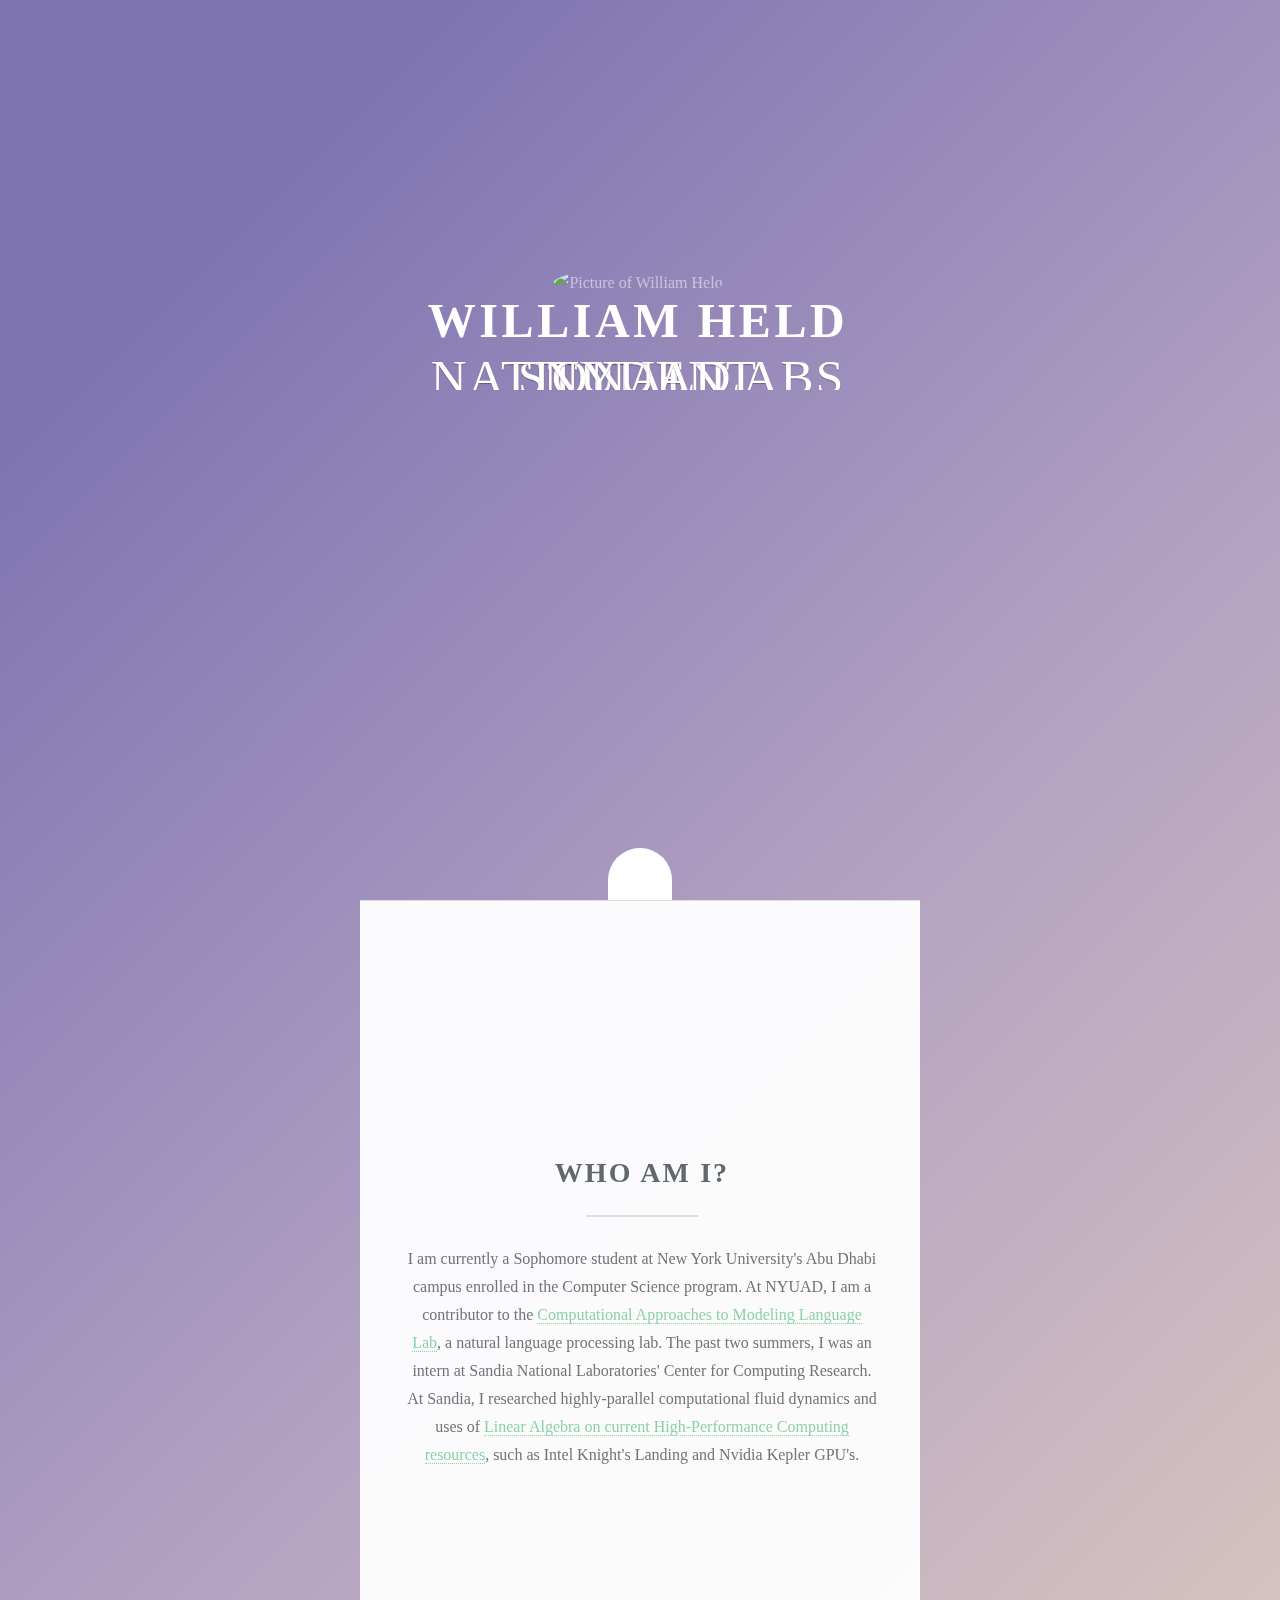
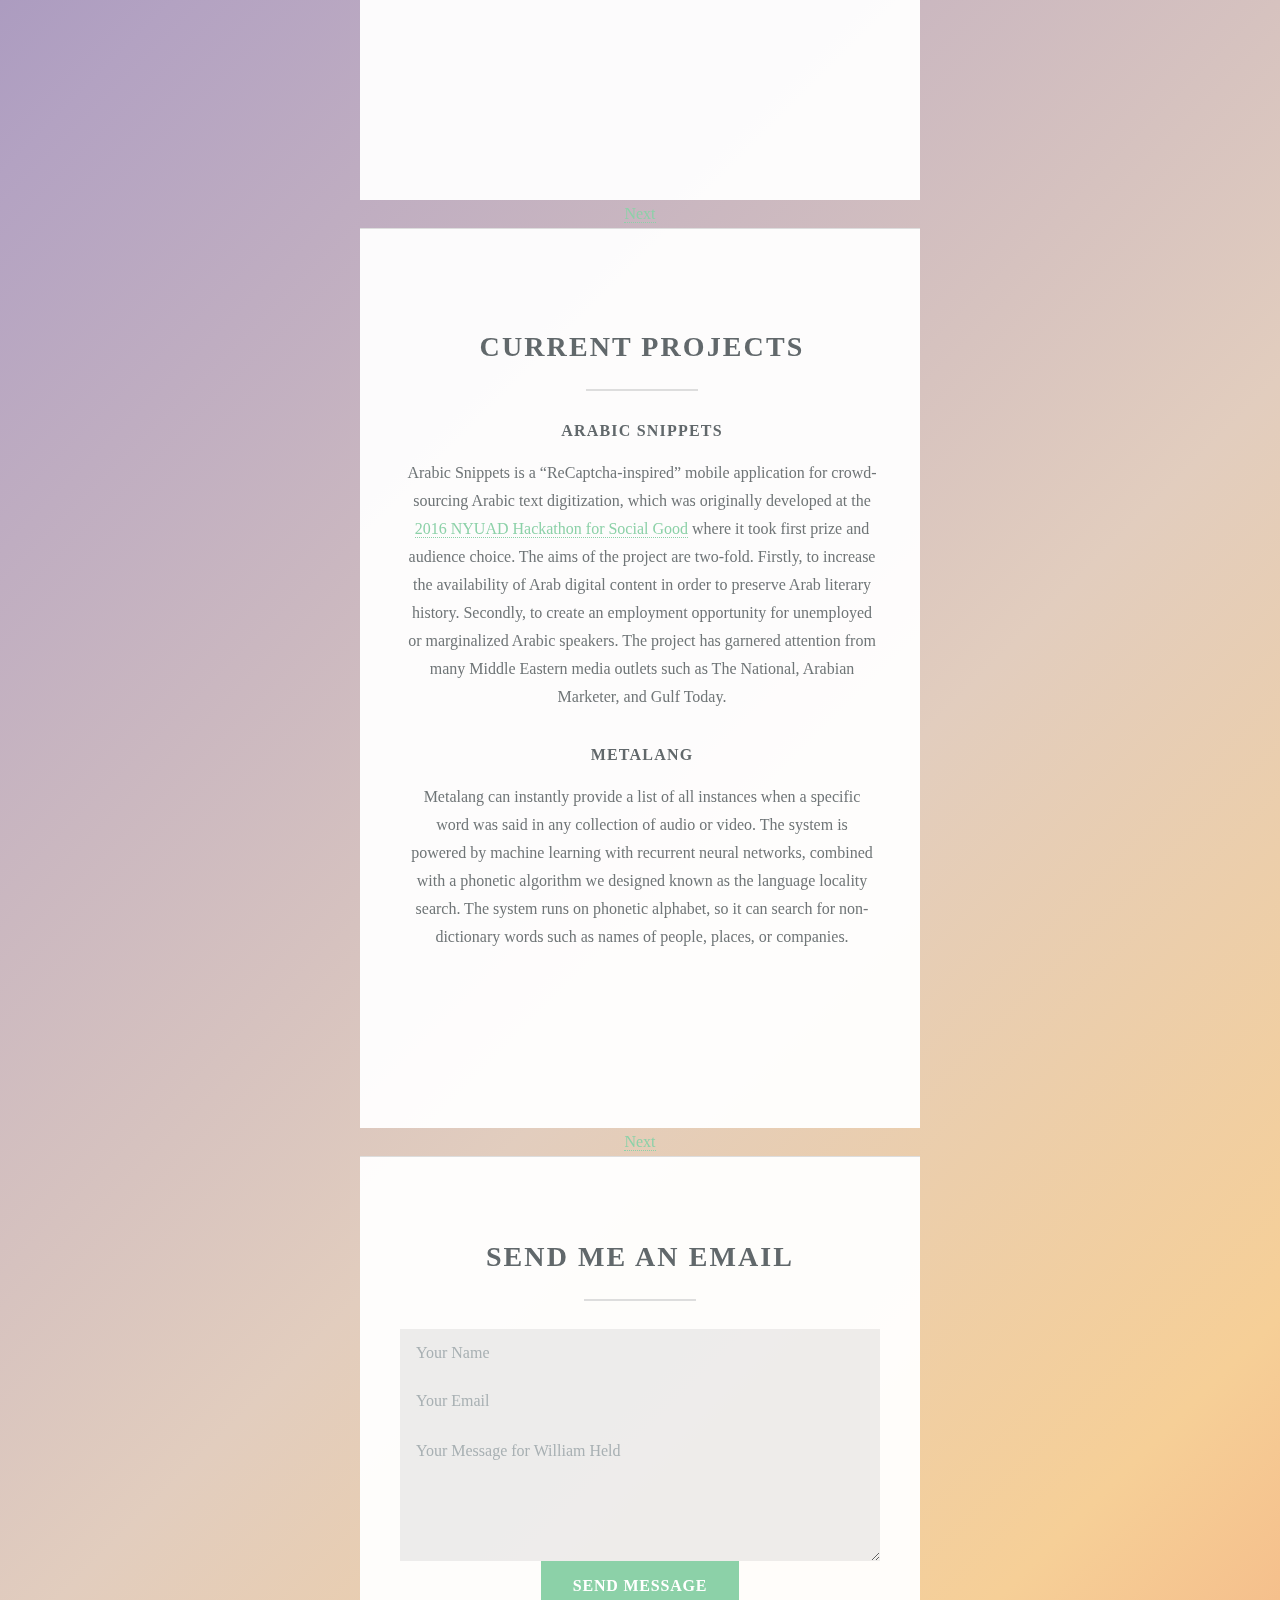
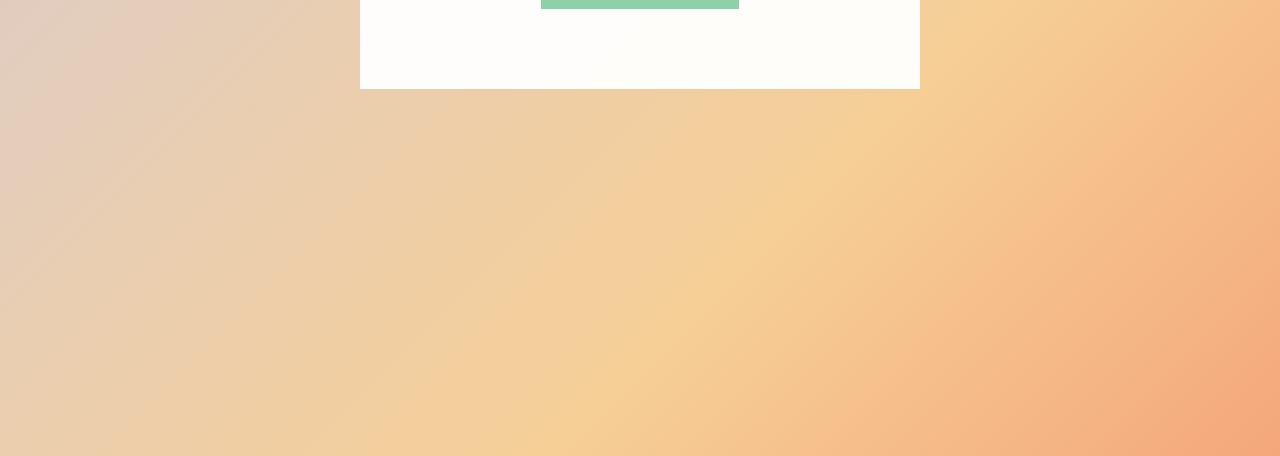
==== commit d79f6206: "Fixed typo" ====
--- a/index.html
+++ b/index.html
@@ -68,9 +68,9 @@
 	    <h2>Current Projects</h2>
 	  </header>
 	  <h3>Arabic Snippets</h3>
-	    <p>Arabic Snippets is a “ReCaptcha-inspired” mobile application for crowd-sourcing Arabic text digitization, which was originally developed at the 2016 <a target="_blank" href="http://www.thenational.ae/uae/technology/arabic-translator-app-is-a-winner-at-abu-dhabi-international-hackathon">2016 NYUAD Hackathon for Social Good</a> where it took first prize and audience choice. The aims of the project are two-fold. Firstly, to increase the availability of Arab digital content in order to preserve Arab literary history. Secondly, to create an employment opportunity for unemployed or marginalized Arabic speakers. The project has garnered attention from many Middle Eastern media outlets such as The National, Arabian Marketer, and Gulf Today.</p>
+	    <p>Arabic Snippets is a “ReCaptcha-inspired” mobile application for crowd-sourcing Arabic text digitization, which was originally developed at the <a target="_blank" href="http://www.thenational.ae/uae/technology/arabic-translator-app-is-a-winner-at-abu-dhabi-international-hackathon">2016 NYUAD Hackathon for Social Good</a> where it took first prize and audience choice. The aims of the project are two-fold. Firstly, to increase the availability of Arab digital content in order to preserve Arab literary history. Secondly, to create an employment opportunity for unemployed or marginalized Arabic speakers. The project has garnered attention from many Middle Eastern media outlets such as The National, Arabian Marketer, and Gulf Today.</p>
 	  <h3>Metalang</h3>
-	    <p>Metalang can instantly provide a list of all instances when a specific words was said in any collection of audio or video. The system is powered by machine learning with recurrent neural networks, combined with a phonetic algorithm we designed known as the language locality search. The system runs on phonetic alphabet, so it can search for non-dictionary words such as names of people, places, or companies.
+	    <p>Metalang can instantly provide a list of all instances when a specific word was said in any collection of audio or video. The system is powered by machine learning with recurrent neural networks, combined with a phonetic algorithm we designed known as the language locality search. The system runs on phonetic alphabet, so it can search for non-dictionary words such as names of people, places, or companies.
 	    </p>
 	</div>
       </div>
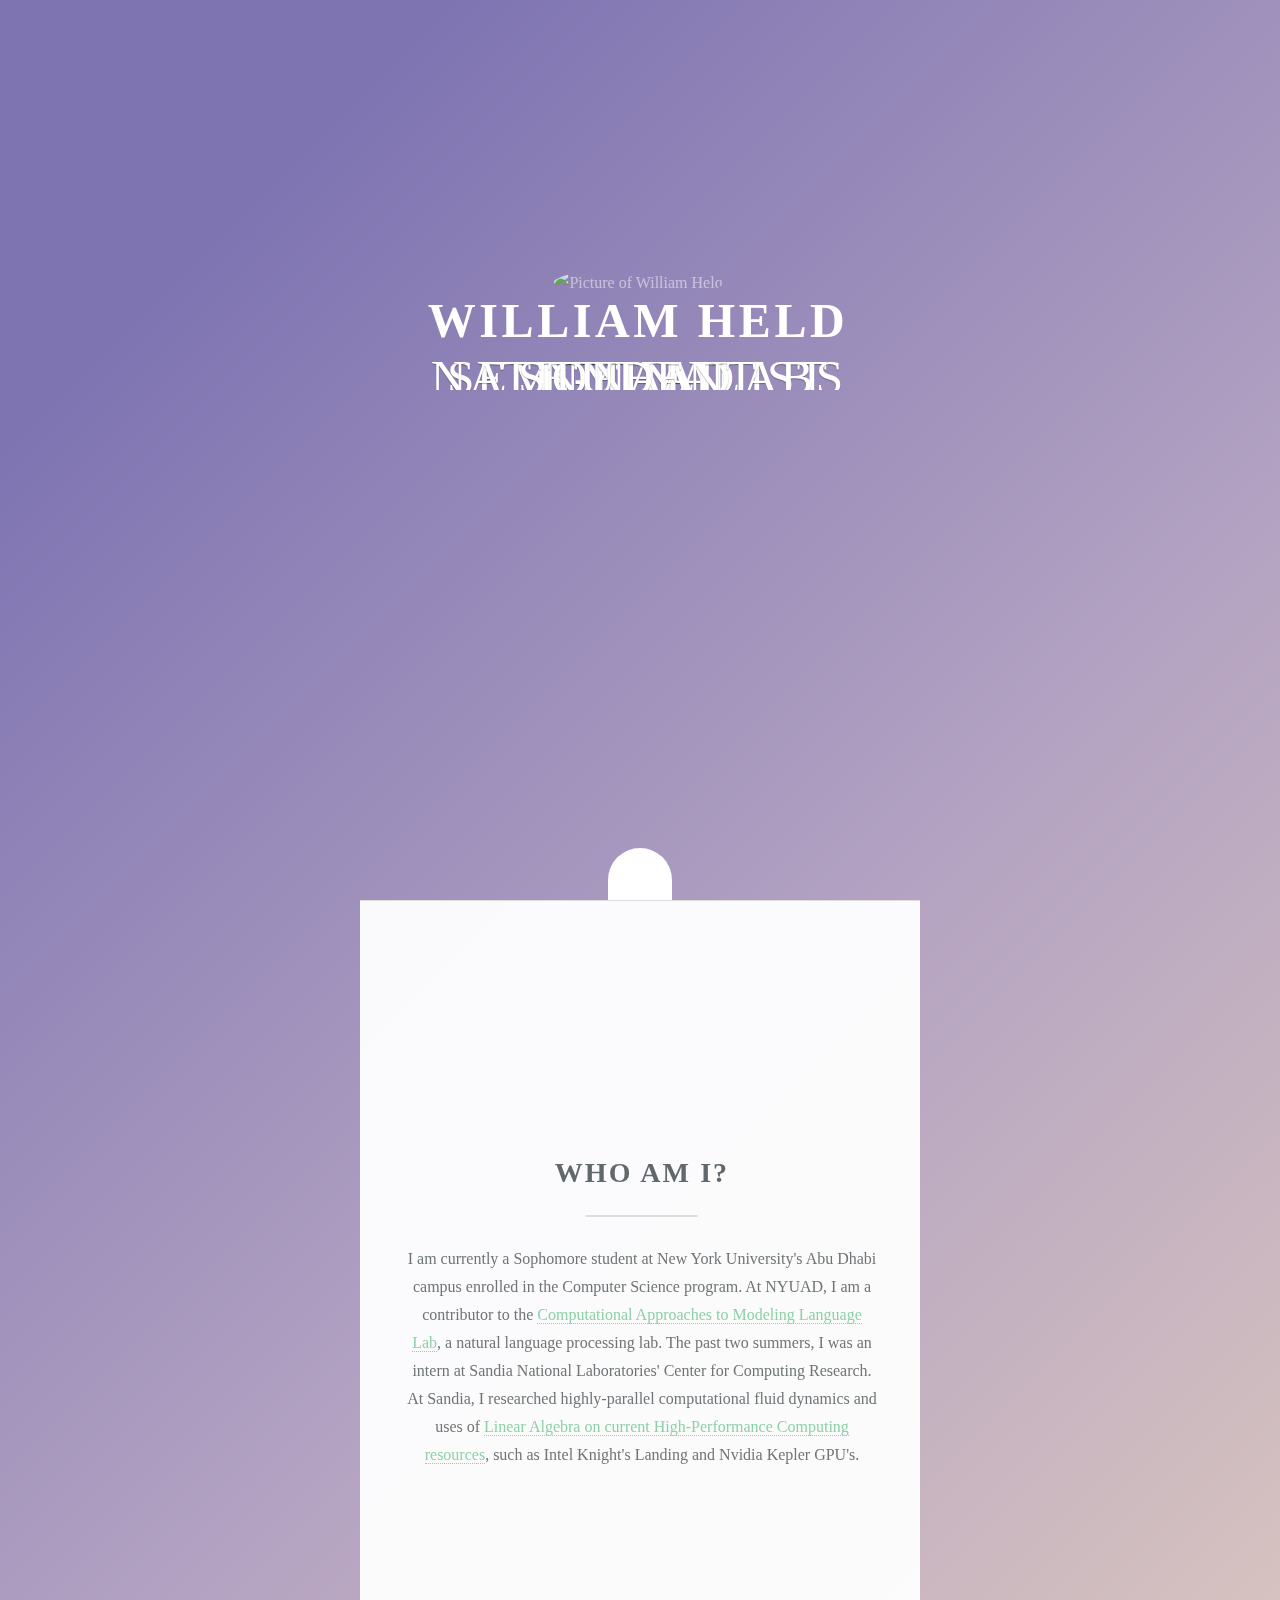
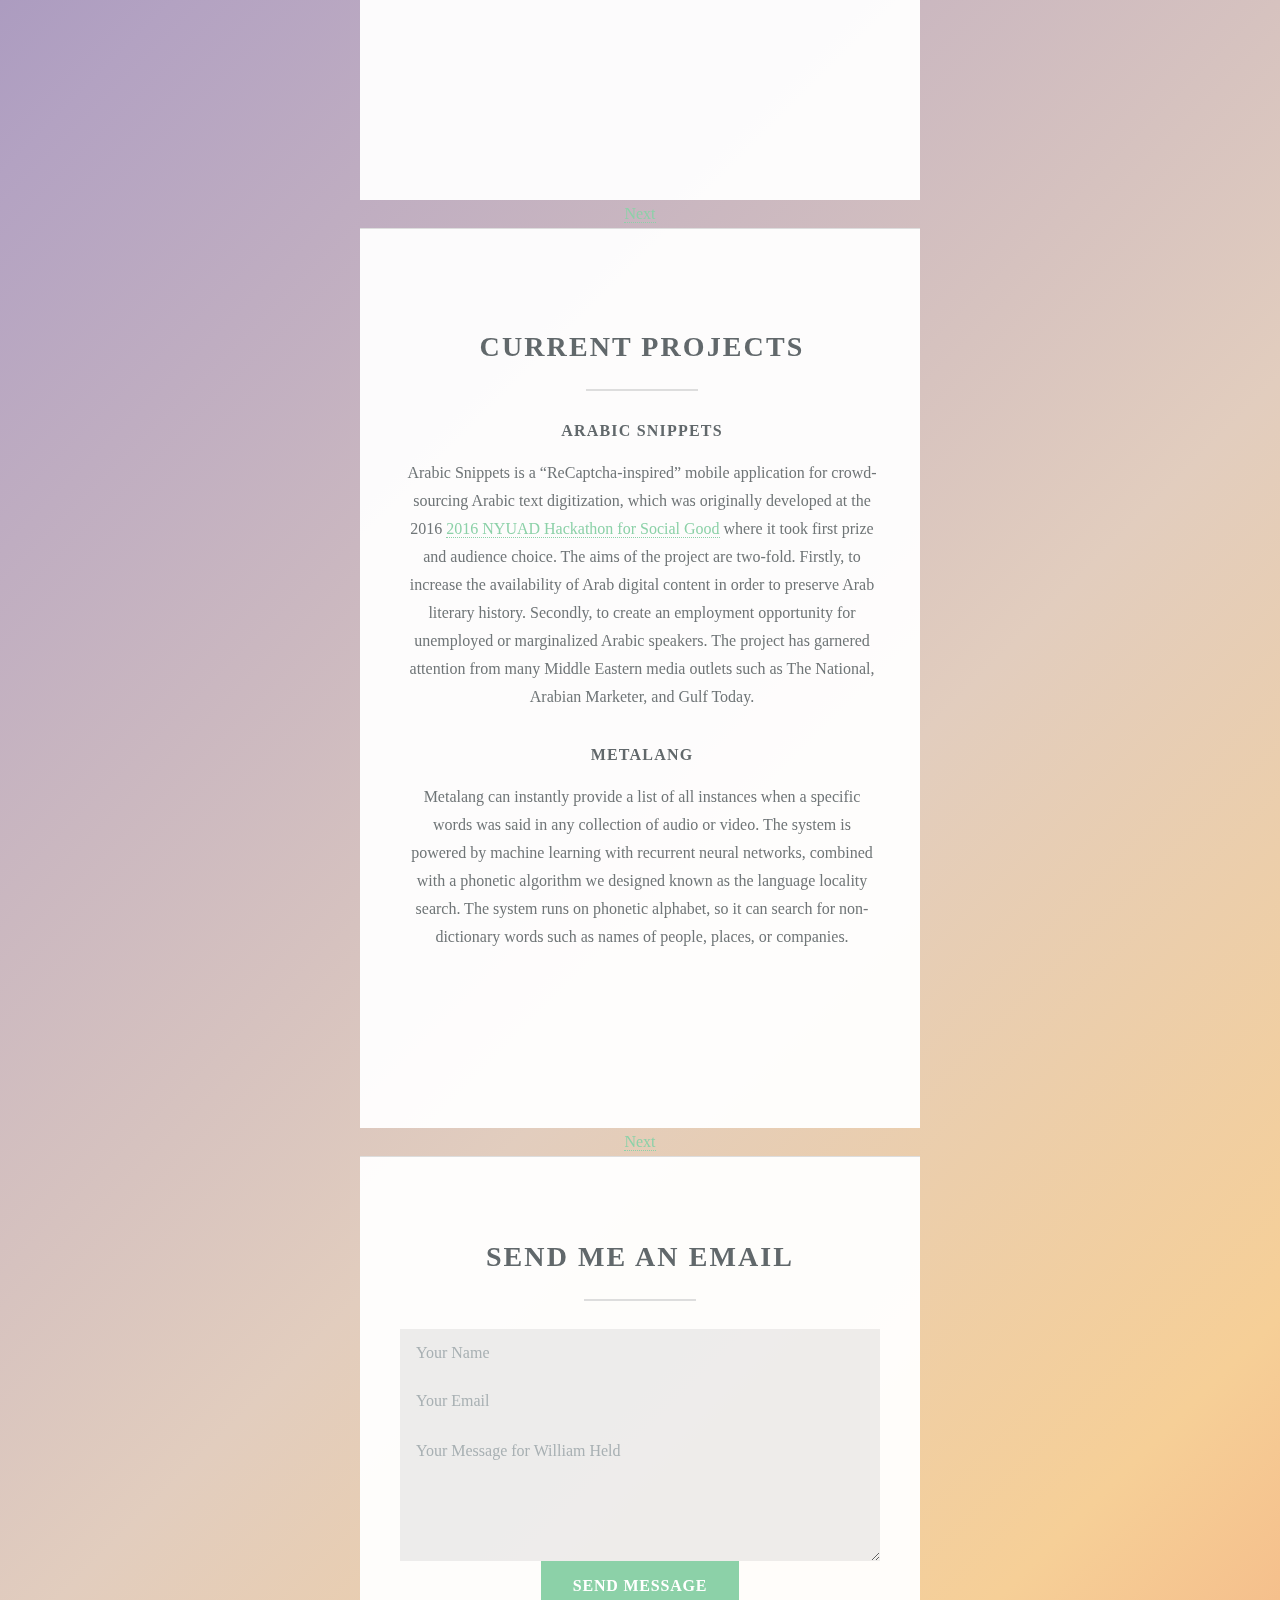
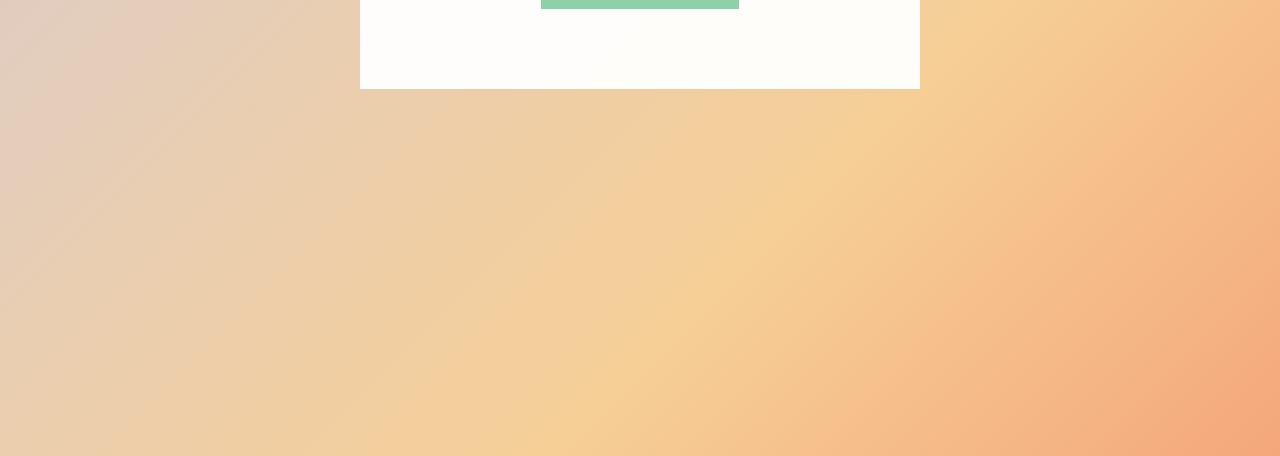
==== commit cc0797e1: "Added Twitter, Instagram and recent accolades." ====
--- a/index.html
+++ b/index.html
@@ -23,28 +23,38 @@
 	<h2>
 	  <div id="home-news">
 	    <div class="home_header">
-	      <span>NYU Abu Dhabi</span>
-	      <span>Student</span>
+	      <span>Hult Prize</span>
+	      <span>Semi-finalist</span>
+	    </div>
+	    <div class="home_header">
+	      <span>Winner Of</span>
+	      <span>IBM-Etihad Hackathon</span>
+	    </div>
+	    <div class="home_header">
+	      <span>First Place</span>
+	      <span>NYUAD Hackathon for Social Good</span>
 	    </div>
 	    <div class="home_header">
 	      <span>Sandia National Labs</span>
 	      <span>Intern</span>
 	    </div>
 	    <div class="home_header">
-	      <span>Winner of</span>
-	      <span>NYUAD Hackathon for Social Good</span>
+	      <span>NYU Abu Dhabi</span>
+	      <span>Student</span>
 	    </div>
+	  </div>
 	</h2>
 	<nav>
 	  <ul>
-	     <li><a target="_blank" href="http://github.com/helw150" class="icon fa-github"><span class="label">William Held Github</span></a></li>
-	     <li><a target="_blank" href="res.pdf" class="icon fa-file-text-o"><span class="label">William Held Resume</span></a></li>
+	    <li><a target="_blank" href="http://github.com/helw150" class="icon fa-github"><span class="label">William Held Github</span></a></li>
 	    <li><a target="_blank" href="http://linkedin.com/in/williambarrheld" class="icon fa-linkedin"><span class="label">William Held LinkedIn</span></a></li>
+	    <li><a target="_blank" href="res.pdf" class="icon fa-file-text-o"><span class="label">William Held Resume</span></a></li>
+	    <li><a target="_blank" href="https://twitter.com/williambarrheld" class="icon fa-twitter"><span class="label">William Held LinkedIn</span></a></li>
+	    <li><a target="_blank" href="https://www.instagram.com/william.held/" class="icon fa-instagram"><span class="label">William Held LinkedIn</span></a></li>
 	  </ul>
 	</nav>
-	</div>
       </header>
-	  <a href="#one" class="more scrolly">Begin</a>
+      <a href="#one" class="more scrolly">Begin</a>
     </section>
 
     <!-- One -->
@@ -68,10 +78,10 @@
 	    <h2>Current Projects</h2>
 	  </header>
 	  <h3>Arabic Snippets</h3>
-	    <p>Arabic Snippets is a “ReCaptcha-inspired” mobile application for crowd-sourcing Arabic text digitization, which was originally developed at the <a target="_blank" href="http://www.thenational.ae/uae/technology/arabic-translator-app-is-a-winner-at-abu-dhabi-international-hackathon">2016 NYUAD Hackathon for Social Good</a> where it took first prize and audience choice. The aims of the project are two-fold. Firstly, to increase the availability of Arab digital content in order to preserve Arab literary history. Secondly, to create an employment opportunity for unemployed or marginalized Arabic speakers. The project has garnered attention from many Middle Eastern media outlets such as The National, Arabian Marketer, and Gulf Today.</p>
+	  <p>Arabic Snippets is a “ReCaptcha-inspired” mobile application for crowd-sourcing Arabic text digitization, which was originally developed at the 2016 <a target="_blank" href="http://www.thenational.ae/uae/technology/arabic-translator-app-is-a-winner-at-abu-dhabi-international-hackathon">2016 NYUAD Hackathon for Social Good</a> where it took first prize and audience choice. The aims of the project are two-fold. Firstly, to increase the availability of Arab digital content in order to preserve Arab literary history. Secondly, to create an employment opportunity for unemployed or marginalized Arabic speakers. The project has garnered attention from many Middle Eastern media outlets such as The National, Arabian Marketer, and Gulf Today.</p>
 	  <h3>Metalang</h3>
-	    <p>Metalang can instantly provide a list of all instances when a specific word was said in any collection of audio or video. The system is powered by machine learning with recurrent neural networks, combined with a phonetic algorithm we designed known as the language locality search. The system runs on phonetic alphabet, so it can search for non-dictionary words such as names of people, places, or companies.
-	    </p>
+	  <p>Metalang can instantly provide a list of all instances when a specific words was said in any collection of audio or video. The system is powered by machine learning with recurrent neural networks, combined with a phonetic algorithm we designed known as the language locality search. The system runs on phonetic alphabet, so it can search for non-dictionary words such as names of people, places, or companies.
+	  </p>
 	</div>
       </div>
       <a href="#footer" class="more scrolly">Next</a>
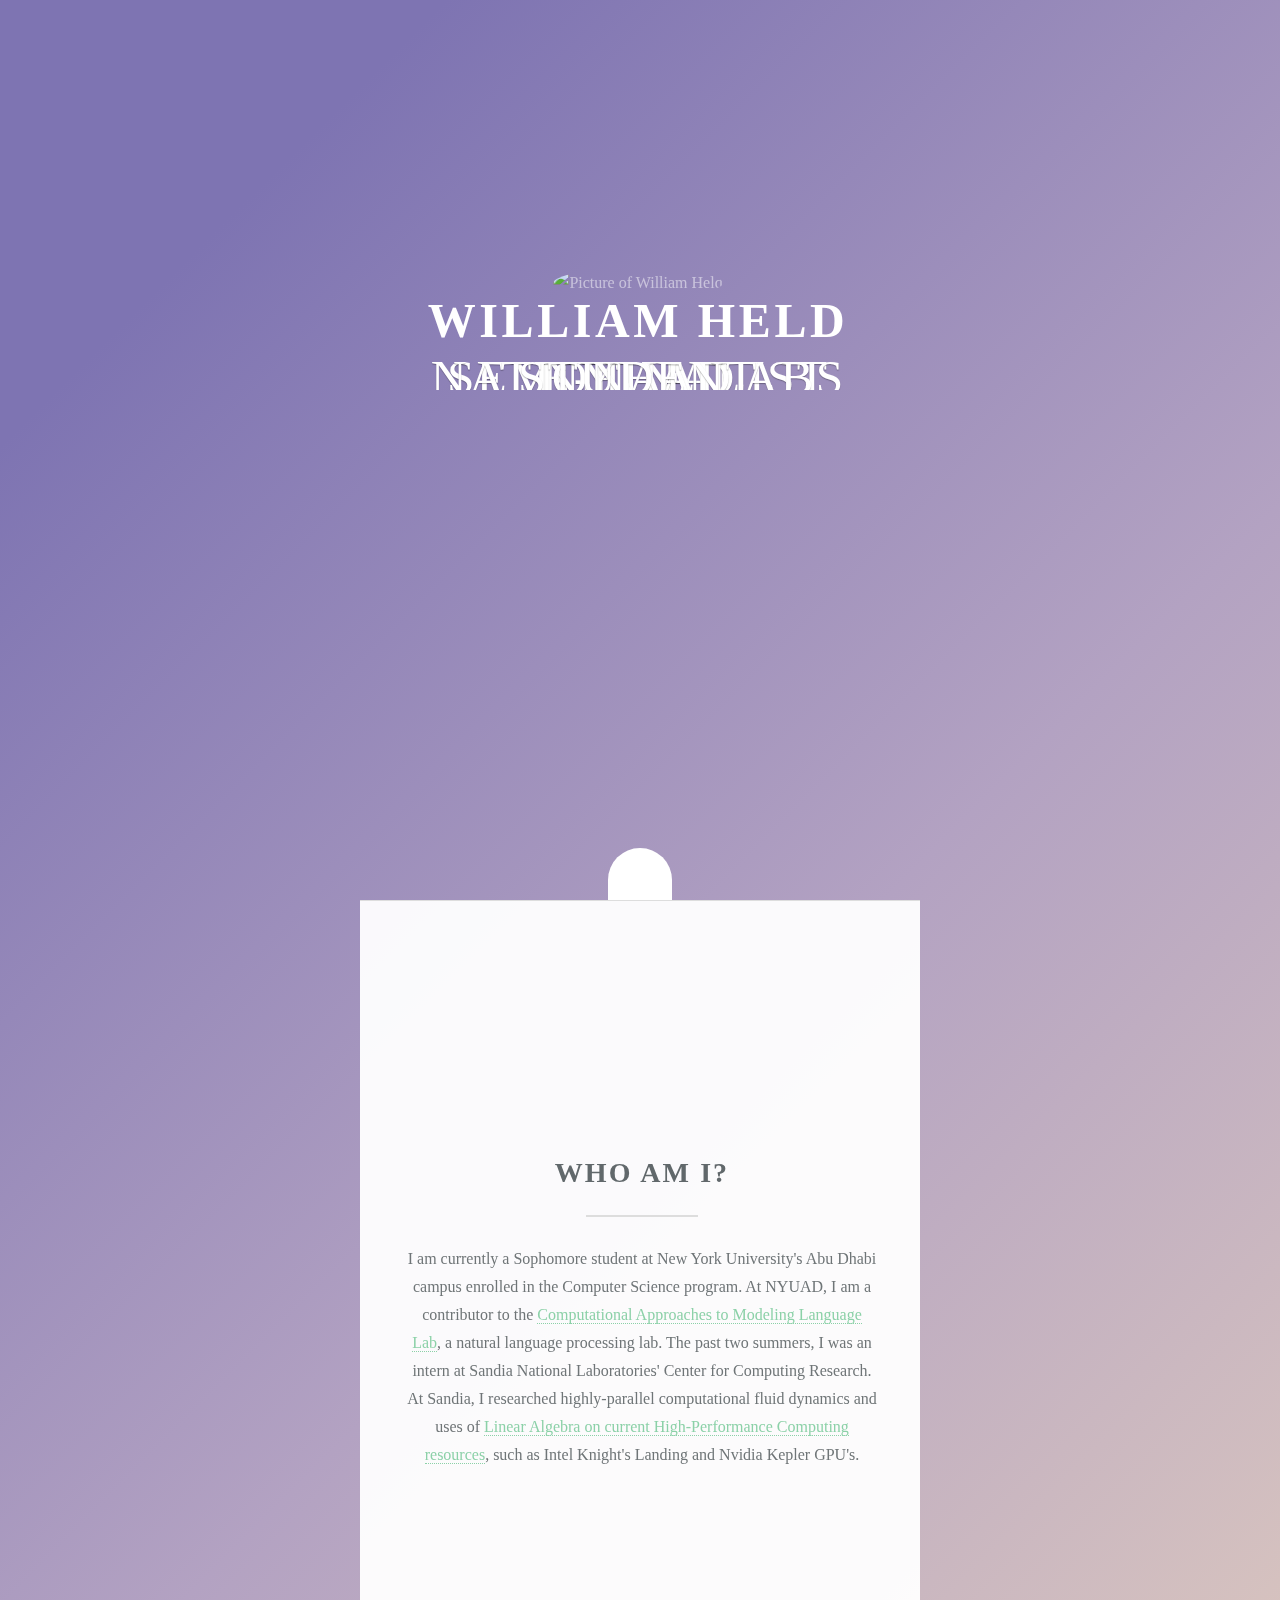
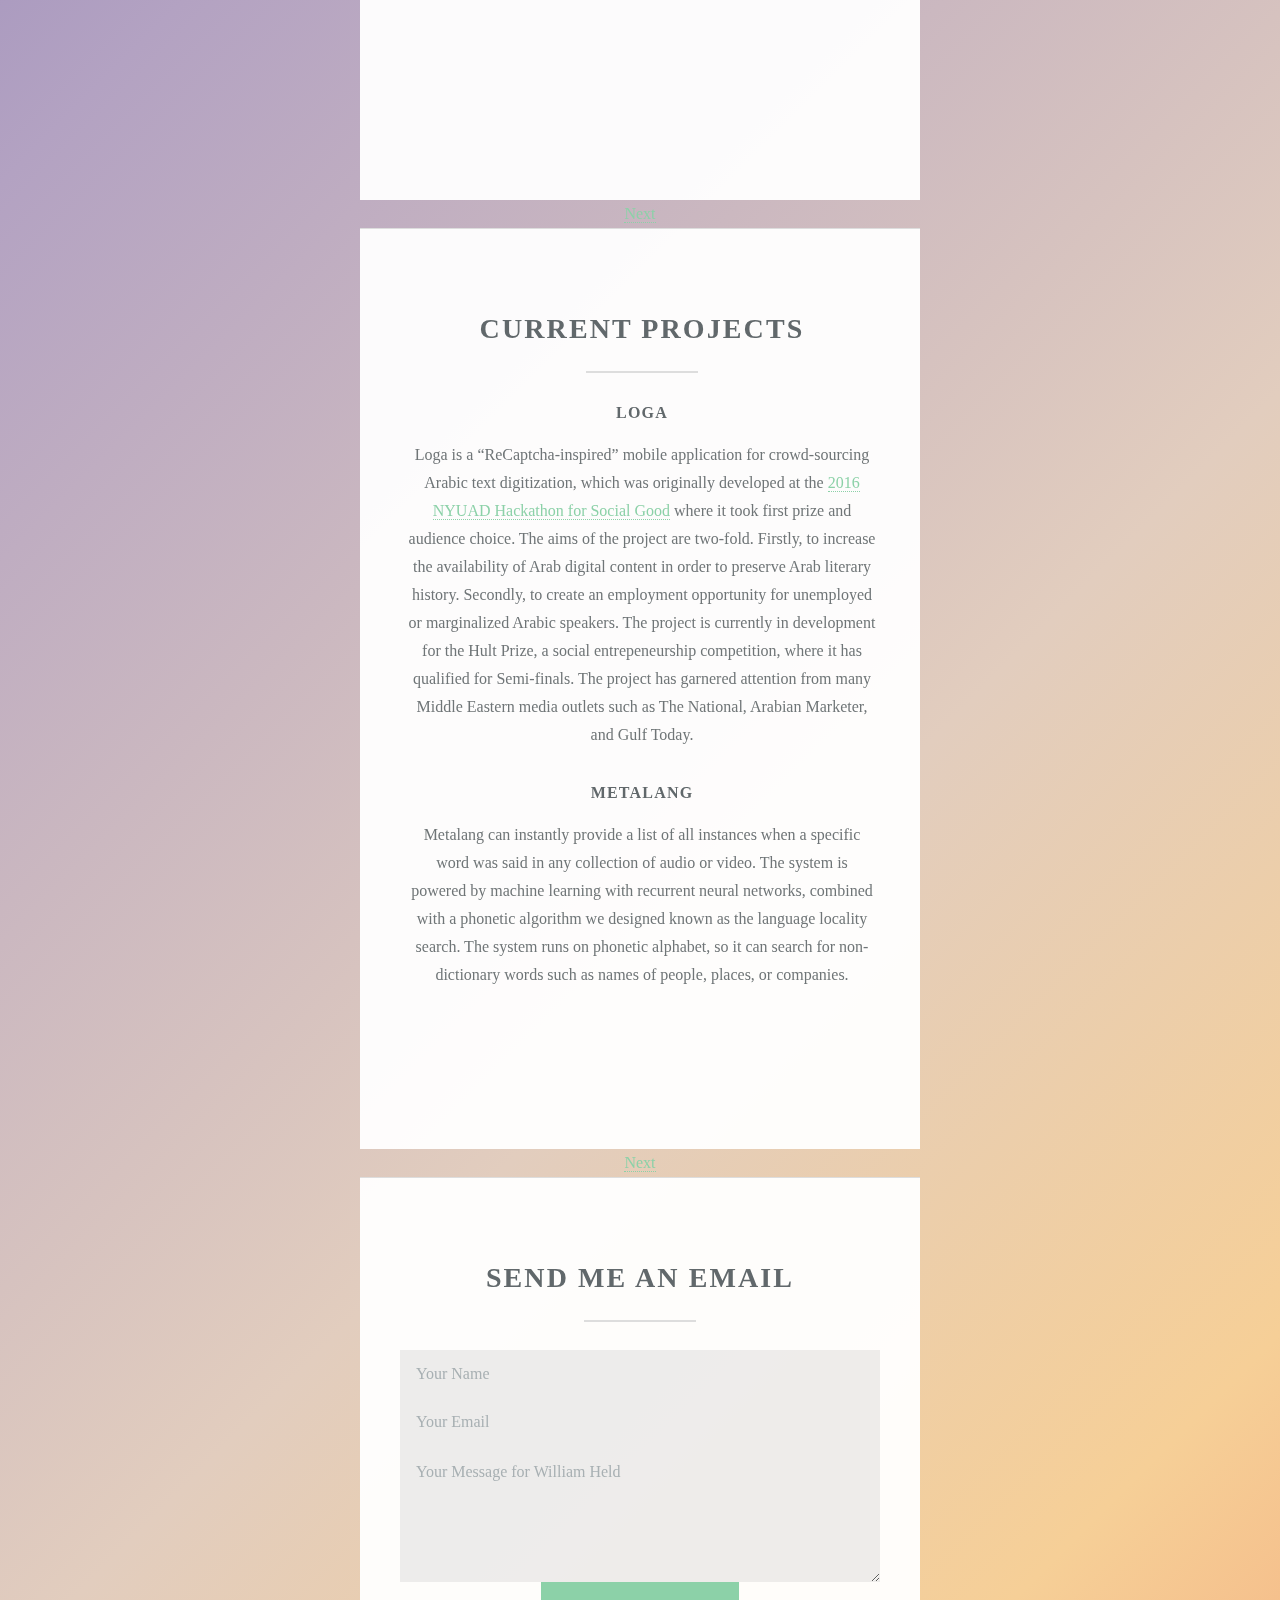
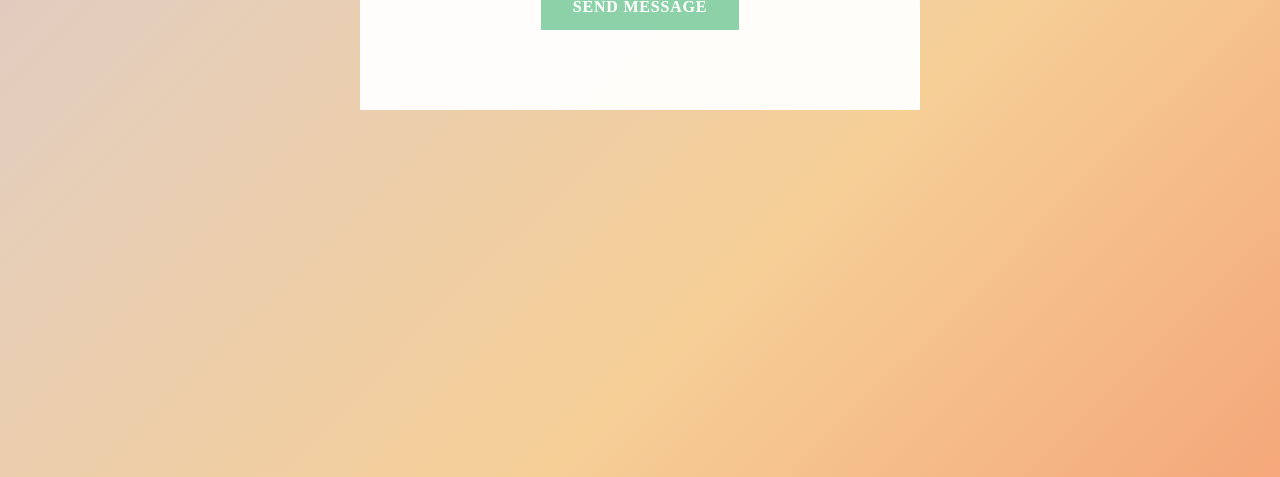
==== commit 3f71254a: "Merge branch 'master' of https://github.com/Helw150/WilliamHeldWebsite" ====
--- a/index.html
+++ b/index.html
@@ -77,11 +77,12 @@
 	  <header class="major">
 	    <h2>Current Projects</h2>
 	  </header>
-	  <h3>Arabic Snippets</h3>
-	  <p>Arabic Snippets is a “ReCaptcha-inspired” mobile application for crowd-sourcing Arabic text digitization, which was originally developed at the 2016 <a target="_blank" href="http://www.thenational.ae/uae/technology/arabic-translator-app-is-a-winner-at-abu-dhabi-international-hackathon">2016 NYUAD Hackathon for Social Good</a> where it took first prize and audience choice. The aims of the project are two-fold. Firstly, to increase the availability of Arab digital content in order to preserve Arab literary history. Secondly, to create an employment opportunity for unemployed or marginalized Arabic speakers. The project has garnered attention from many Middle Eastern media outlets such as The National, Arabian Marketer, and Gulf Today.</p>
+	  <h3>Loga</h3>
+
+	    <p>Loga is a “ReCaptcha-inspired” mobile application for crowd-sourcing Arabic text digitization, which was originally developed at the <a target="_blank" href="http://www.thenational.ae/uae/technology/arabic-translator-app-is-a-winner-at-abu-dhabi-international-hackathon">2016 NYUAD Hackathon for Social Good</a> where it took first prize and audience choice. The aims of the project are two-fold. Firstly, to increase the availability of Arab digital content in order to preserve Arab literary history. Secondly, to create an employment opportunity for unemployed or marginalized Arabic speakers. The project is currently in development for the Hult Prize, a social entrepeneurship competition, where it has qualified for Semi-finals.  The project has garnered attention from many Middle Eastern media outlets such as The National, Arabian Marketer, and Gulf Today.</p>
 	  <h3>Metalang</h3>
-	  <p>Metalang can instantly provide a list of all instances when a specific words was said in any collection of audio or video. The system is powered by machine learning with recurrent neural networks, combined with a phonetic algorithm we designed known as the language locality search. The system runs on phonetic alphabet, so it can search for non-dictionary words such as names of people, places, or companies.
-	  </p>
+	    <p>Metalang can instantly provide a list of all instances when a specific word was said in any collection of audio or video. The system is powered by machine learning with recurrent neural networks, combined with a phonetic algorithm we designed known as the language locality search. The system runs on phonetic alphabet, so it can search for non-dictionary words such as names of people, places, or companies.
+	    </p>
 	</div>
       </div>
       <a href="#footer" class="more scrolly">Next</a>
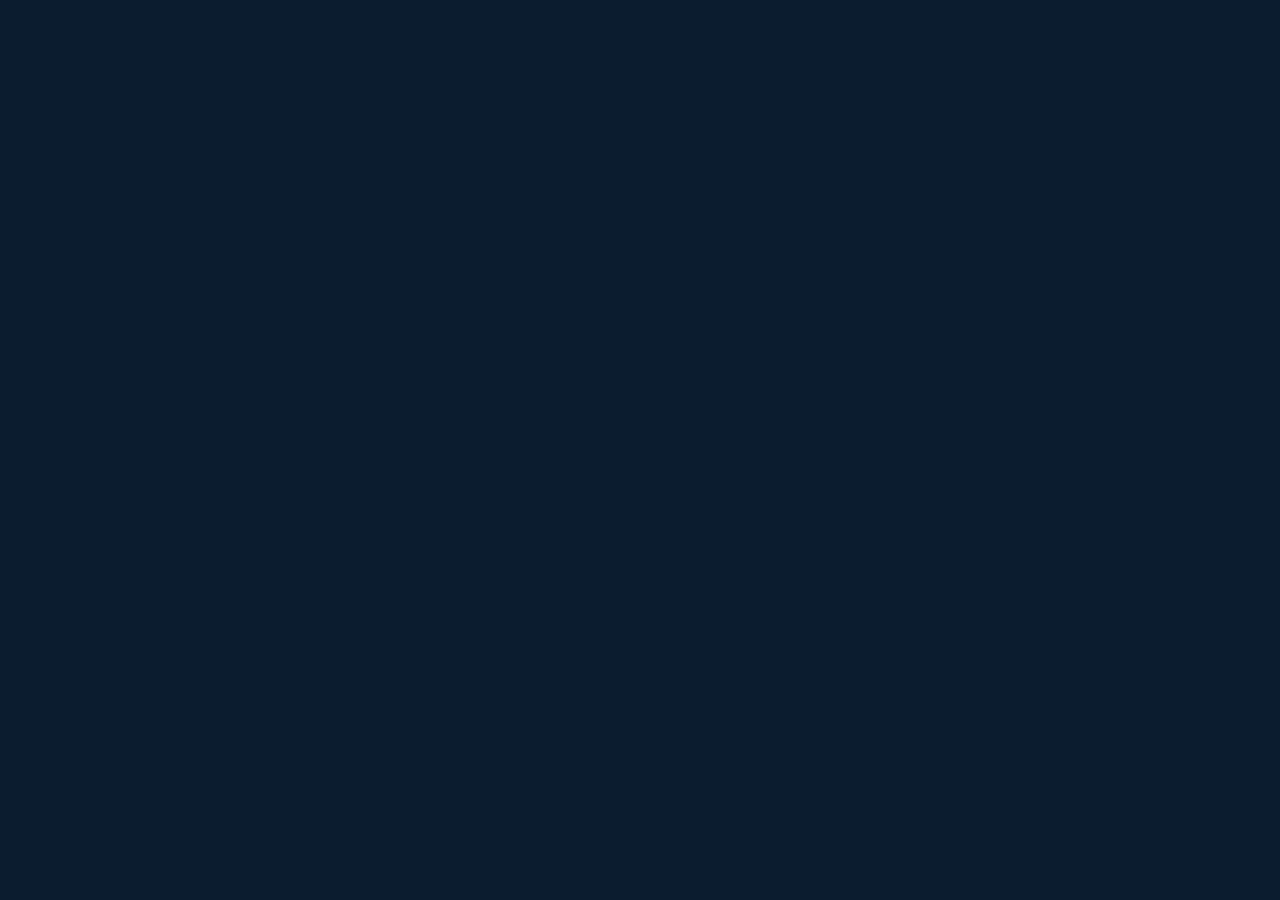
==== commit 5fbd29cb: "Full Refresh" ====
--- a/index.html
+++ b/index.html
@@ -1,120 +1,73 @@
-<!DOCTYPE HTML>
-<html>
-  <head>
-    <title>William Held • Software Engineer • New York University Abu Dhabi</title>
-    <meta charset="utf-8">
-    <meta name="viewport" content="width=device-width, initial-scale=1">
-    <meta name="description" content="William Held - NYU Abu Dhabi - Sandia National Labs - NYUAD Hackathon for Social Good">
-    <meta name="author" content="http://linkedin.com/in/williambarrheld">
-    <meta name="keywords" content="William Held, Computer Science, NYU, Natural Language Processing, Abu Dhabi, Arabic, Software">
-    <link rel="icon" type="image/png" href="assets/img/logo.png">
-    <!--[if lte IE 8]><script src="assets/js/ie/html5shiv.js"></script><![endif]-->
-    <link rel="stylesheet" href="assets/css/main.css" />
-    <!--[if lte IE 8]><link rel="stylesheet" href="assets/css/ie8.css" /><![endif]-->
-    <!--[if lte IE 9]><link rel="stylesheet" href="assets/css/ie9.css" /><![endif]-->
-  </head>
-  <body>
-
-    <!-- Header -->
-    <section id="header">
-      <header>
-	<img src="assets/img/favicon.jpg" alt="Picture of William Held" class="circularPhotoSmall">
-	<h1>WILLIAM HELD</h1>
-	<h2>
-	  <div id="home-news">
-	    <div class="home_header">
-	      <span>Hult Prize</span>
-	      <span>Semi-finalist</span>
-	    </div>
-	    <div class="home_header">
-	      <span>Winner Of</span>
-	      <span>IBM-Etihad Hackathon</span>
-	    </div>
-	    <div class="home_header">
-	      <span>First Place</span>
-	      <span>NYUAD Hackathon for Social Good</span>
-	    </div>
-	    <div class="home_header">
-	      <span>Sandia National Labs</span>
-	      <span>Intern</span>
-	    </div>
-	    <div class="home_header">
-	      <span>NYU Abu Dhabi</span>
-	      <span>Student</span>
-	    </div>
-	  </div>
-	</h2>
-	<nav>
-	  <ul>
-	    <li><a target="_blank" href="http://github.com/helw150" class="icon fa-github"><span class="label">William Held Github</span></a></li>
-	    <li><a target="_blank" href="http://linkedin.com/in/williambarrheld" class="icon fa-linkedin"><span class="label">William Held LinkedIn</span></a></li>
-	    <li><a target="_blank" href="res.pdf" class="icon fa-file-text-o"><span class="label">William Held Resume</span></a></li>
-	    <li><a target="_blank" href="https://twitter.com/williambarrheld" class="icon fa-twitter"><span class="label">William Held LinkedIn</span></a></li>
-	    <li><a target="_blank" href="https://www.instagram.com/william.held/" class="icon fa-instagram"><span class="label">William Held LinkedIn</span></a></li>
-	  </ul>
-	</nav>
-      </header>
-      <a href="#one" class="more scrolly">Begin</a>
-    </section>
-
-    <!-- One -->
-    <section id="one" class="main special">
-      <div class="container">
-	<div class="content">
-	  <header class="major">
-	    <h2>Who am I?</h2>
-	  </header>
-	  <p>I am currently a Sophomore student at New York University's Abu Dhabi campus enrolled in the Computer Science program.  At NYUAD, I am a contributor to the <a target="_blank" href="https://nyuad.nyu.edu/en/research/faculty-research/camel-lab/people.html">Computational Approaches to Modeling Language Lab</a>, a natural language processing lab. The past two summers, I was an intern at Sandia National Laboratories' Center for Computing Research. At Sandia, I researched highly-parallel computational fluid dynamics and uses of <a target="_blank" href="http://www.cs.sandia.gov/summerproceedings/CCR2015.html">Linear Algebra on current High-Performance Computing resources</a>, such as Intel Knight's Landing and Nvidia Kepler GPU's.</p>
-	</div>
-      </div>
-      <a href="#two" class="more scrolly">Next</a>
-    </section>
-
-    <!-- Two -->
-    <section id="two" class="main special">
-      <div class="container">
-	<div class="content">
-	  <header class="major">
-	    <h2>Current Projects</h2>
-	  </header>
-	  <h3>Loga</h3>
-
-	    <p>Loga is a “ReCaptcha-inspired” mobile application for crowd-sourcing Arabic text digitization, which was originally developed at the <a target="_blank" href="http://www.thenational.ae/uae/technology/arabic-translator-app-is-a-winner-at-abu-dhabi-international-hackathon">2016 NYUAD Hackathon for Social Good</a> where it took first prize and audience choice. The aims of the project are two-fold. Firstly, to increase the availability of Arab digital content in order to preserve Arab literary history. Secondly, to create an employment opportunity for unemployed or marginalized Arabic speakers. The project is currently in development for the Hult Prize, a social entrepeneurship competition, where it has qualified for Semi-finals.  The project has garnered attention from many Middle Eastern media outlets such as The National, Arabian Marketer, and Gulf Today.</p>
-	  <h3>Metalang</h3>
-	    <p>Metalang can instantly provide a list of all instances when a specific word was said in any collection of audio or video. The system is powered by machine learning with recurrent neural networks, combined with a phonetic algorithm we designed known as the language locality search. The system runs on phonetic alphabet, so it can search for non-dictionary words such as names of people, places, or companies.
-	    </p>
-	</div>
-      </div>
-      <a href="#footer" class="more scrolly">Next</a>
-    </section>
-
-    <!-- Footer -->
-    <section id="footer">
-      <div class="container">
-	<header class="major">
-	  <h2>Send me an email</h2>
-	</header>
-	<form method="POST" target="_blank" action="http://formspree.io/me@williamheld.com">
-	  <div class="row uniform">
-	    <input type="text" name="name" id="name" placeholder="Your Name" />
-	    <input type="email" name="_replyto" id="email" placeholder="Your Email" />
-	    <textarea name="message" id="message" placeholder="Your Message for William Held" rows="4"></textarea>
-	    <input type="submit" value="Send Message" class="special" />
-	  </div>
-	</form>
-      </div>
-</footer>
-</section>
-
-<!-- Scripts -->
-<script src="assets/js/jquery.min.js"></script>
-<script src="assets/js/jquery.scrollex.min.js"></script>
-<script src="assets/js/jquery.scrolly.min.js"></script>
-<script src="assets/js/skel.min.js"></script>
-<script src="assets/js/util.js"></script>
-<!--[if lte IE 8]><script src="assets/js/ie/respond.min.js"></script><![endif]-->
-<script src="assets/js/main.min.js"></script>
-<script src="assets/js/main.js"></script>
-
-</body>
-</html>
+<!DOCTYPE html><!--  This site was created in Webflow. http://www.webflow.com  -->
+<!--  Last Published: Mon Nov 02 2020 09:08:50 GMT+0000 (Coordinated Universal Time)  -->
+<html data-wf-page="5ea837e8c81001b668dffd4a" data-wf-site="5ea837e8c8100167b2dffd49">
+<head>
+  <meta charset="utf-8">
+  <title>Landing</title>
+  <meta content="width=device-width, initial-scale=1" name="viewport">
+  <meta content="Webflow" name="generator">
+  <link href="css/normalize.css" rel="stylesheet" type="text/css">
+  <link href="css/webflow.css" rel="stylesheet" type="text/css">
+  <link href="css/split-opl.webflow.css?ver=1.1" rel="stylesheet" type="text/css">
+  <script src="https://ajax.googleapis.com/ajax/libs/webfont/1.6.26/webfont.js" type="text/javascript"></script>
+  <script type="text/javascript">WebFont.load({  google: {    families: ["Inter:regular,600","Lora:regular"]  }});</script>
+  <!-- [if lt IE 9]><script src="https://cdnjs.cloudflare.com/ajax/libs/html5shiv/3.7.3/html5shiv.min.js" type="text/javascript"></script><![endif] -->
+  <script type="text/javascript">!function(o,c){var n=c.documentElement,t=" w-mod-";n.className+=t+"js",("ontouchstart"in o||o.DocumentTouch&&c instanceof DocumentTouch)&&(n.className+=t+"touch")}(window,document);</script>
+  <link href="images/favicon.png" rel="shortcut icon" type="image/x-icon">
+  <link href="images/favicon.png" rel="apple-touch-icon">
+  <style type="text/css">
+body {
+  -webkit-font-smoothing: antialiased;
+}      
+</style>
+</head>
+<body class="body">
+  <div class="columns w-row">
+    <div class="leftcontent w-col w-col-6 w-col-stack">
+      <div data-w-id="b84f5156-c6e2-fb1d-6606-98a08030a472" style="opacity:0" class="image"></div>
+    </div>
+    <div class="rightcontent w-col w-col-6 w-col-stack">
+      <div data-w-id="3fd5aeb3-22da-ed60-7286-0d11f16597d3" style="opacity:0" class="content">
+        <div class="name">William Held</div>
+        <h1 class="tagline"><strong class="bold-text">Researcher & Engineer</strong></h1>
+        <p class="bio">Currently, PhD Student at <a href="https://ml.gatech.edu/" class="bio-links">Georgia Tech</a>, advised by <a href="https://www.cc.gatech.edu/~dyang888/group.html" class="bio-links">Diyi Yang</a>. Before that, early engineer at <a href="https://www.sunshine.com" class="bio-links">Sunshine</a>. Focused on Machine Learning and Natural Language Processing for low-resource tasks and languages.</p>
+        <div class="links w-row">
+          <div class="column-2 w-col w-col-4">
+            <div class="text-block-2">General</div>
+            <ul role="list" class="list w-list-unstyled">
+              <li>
+                <a href="https://twitter.com/WilliamBarrHeld">Twitter</a>
+              </li>
+              <li>
+                <a href="https://www.linkedin.com/in/williambarrheld/">LinkedIn</a>
+              </li>
+              <li>
+                <a href="https://github.com/Helw150">Github</a>
+              </li>
+            </ul>
+          </div>
+	  <div class="column-2 w-col w-col-4">
+            <div class="text-block-2">Academic</div>
+            <ul role="list" class="list w-list-unstyled">
+              <li>
+                <a href="https://www.semanticscholar.org/author/William-B.-Held/46552910">Semantic Scholar</a>
+              </li>
+              <li>
+                <a href="https://scholar.google.com/citations?user=SP9VJNkAAAAJ&hl=en">Google Scholar</a>
+              </li>
+              <li>
+                <a href="https://dblp.org/pid/245/8601.html">DBLP</a>
+              </li>
+            </ul>
+          </div>
+        </div>
+        <div class="credit">©2020 Will Held - <a href="https://onepagelove.com/split" target="_blank" class="credit-links">Split Template</a> by <a href="https://onepagelove.com" target="_blank" class="credit-links">One Page Love</a>
+        </div>
+      </div>
+    </div>
+  </div>
+  <script src="https://d3e54v103j8qbb.cloudfront.net/js/jquery-3.5.1.min.dc5e7f18c8.js?site=5ea837e8c8100167b2dffd49" type="text/javascript" integrity="sha256-9/aliU8dGd2tb6OSsuzixeV4y/faTqgFtohetphbbj0=" crossorigin="anonymous"></script>
+  <script src="js/webflow.js" type="text/javascript"></script>
+  <!-- [if lte IE 9]><script src="https://cdnjs.cloudflare.com/ajax/libs/placeholders/3.0.2/placeholders.min.js"></script><![endif] -->
+</body>
+</html>
--- a/css/webflow.css
+++ b/css/webflow.css
@@ -0,0 +1,1809 @@
+@font-face {
+  font-family: 'webflow-icons';
+  src: url("[data-uri]") format('truetype');
+  font-weight: normal;
+  font-style: normal;
+}
+[class^="w-icon-"],
+[class*=" w-icon-"] {
+  /* use !important to prevent issues with browser extensions that change fonts */
+  font-family: 'webflow-icons' !important;
+  speak: none;
+  font-style: normal;
+  font-weight: normal;
+  font-variant: normal;
+  text-transform: none;
+  line-height: 1;
+  /* Better Font Rendering =========== */
+  -webkit-font-smoothing: antialiased;
+  -moz-osx-font-smoothing: grayscale;
+}
+.w-icon-slider-right:before {
+  content: "\e600";
+}
+.w-icon-slider-left:before {
+  content: "\e601";
+}
+.w-icon-nav-menu:before {
+  content: "\e602";
+}
+.w-icon-arrow-down:before,
+.w-icon-dropdown-toggle:before {
+  content: "\e603";
+}
+.w-icon-file-upload-remove:before {
+  content: "\e900";
+}
+.w-icon-file-upload-icon:before {
+  content: "\e903";
+}
+* {
+  -webkit-box-sizing: border-box;
+  -moz-box-sizing: border-box;
+  box-sizing: border-box;
+}
+html {
+  height: 100%;
+}
+body {
+  margin: 0;
+  min-height: 100%;
+  background-color: #fff;
+  font-family: Arial, sans-serif;
+  font-size: 14px;
+  line-height: 20px;
+  color: #333;
+}
+img {
+  max-width: 100%;
+  vertical-align: middle;
+  display: inline-block;
+}
+html.w-mod-touch * {
+  background-attachment: scroll !important;
+}
+.w-block {
+  display: block;
+}
+.w-inline-block {
+  max-width: 100%;
+  display: inline-block;
+}
+.w-clearfix:before,
+.w-clearfix:after {
+  content: " ";
+  display: table;
+  grid-column-start: 1;
+  grid-row-start: 1;
+  grid-column-end: 2;
+  grid-row-end: 2;
+}
+.w-clearfix:after {
+  clear: both;
+}
+.w-hidden {
+  display: none;
+}
+.w-button {
+  display: inline-block;
+  padding: 9px 15px;
+  background-color: #3898EC;
+  color: white;
+  border: 0;
+  line-height: inherit;
+  text-decoration: none;
+  cursor: pointer;
+  border-radius: 0;
+}
+input.w-button {
+  -webkit-appearance: button;
+}
+html[data-w-dynpage] [data-w-cloak] {
+  color: transparent !important;
+}
+.w-webflow-badge,
+.w-webflow-badge * {
+  position: static;
+  left: auto;
+  top: auto;
+  right: auto;
+  bottom: auto;
+  z-index: auto;
+  display: block;
+  visibility: visible;
+  overflow: visible;
+  overflow-x: visible;
+  overflow-y: visible;
+  box-sizing: border-box;
+  width: auto;
+  height: auto;
+  max-height: none;
+  max-width: none;
+  min-height: 0;
+  min-width: 0;
+  margin: 0;
+  padding: 0;
+  float: none;
+  clear: none;
+  border: 0 none transparent;
+  border-radius: 0;
+  background: none;
+  background-image: none;
+  background-position: 0% 0%;
+  background-size: auto auto;
+  background-repeat: repeat;
+  background-origin: padding-box;
+  background-clip: border-box;
+  background-attachment: scroll;
+  background-color: transparent;
+  box-shadow: none;
+  opacity: 1.0;
+  transform: none;
+  transition: none;
+  direction: ltr;
+  font-family: inherit;
+  font-weight: inherit;
+  color: inherit;
+  font-size: inherit;
+  line-height: inherit;
+  font-style: inherit;
+  font-variant: inherit;
+  text-align: inherit;
+  letter-spacing: inherit;
+  text-decoration: inherit;
+  text-indent: 0;
+  text-transform: inherit;
+  list-style-type: disc;
+  text-shadow: none;
+  font-smoothing: auto;
+  vertical-align: baseline;
+  cursor: inherit;
+  white-space: inherit;
+  word-break: normal;
+  word-spacing: normal;
+  word-wrap: normal;
+}
+.w-webflow-badge {
+  position: fixed !important;
+  display: inline-block !important;
+  visibility: visible !important;
+  opacity: 1 !important;
+  z-index: 2147483647 !important;
+  top: auto !important;
+  right: 12px !important;
+  bottom: 12px !important;
+  left: auto !important;
+  color: #AAADB0 !important;
+  background-color: #fff !important;
+  border-radius: 3px !important;
+  padding: 6px 8px 6px 6px !important;
+  font-size: 12px !important;
+  opacity: 1.0 !important;
+  line-height: 14px !important;
+  text-decoration: none !important;
+  transform: none !important;
+  margin: 0 !important;
+  width: auto !important;
+  height: auto !important;
+  overflow: visible !important;
+  white-space: nowrap;
+  box-shadow: 0 0 0 1px rgba(0, 0, 0, 0.1), 0px 1px 3px rgba(0, 0, 0, 0.1);
+  cursor: pointer;
+}
+.w-webflow-badge > img {
+  display: inline-block !important;
+  visibility: visible !important;
+  opacity: 1 !important;
+  vertical-align: middle !important;
+}
+h1,
+h2,
+h3,
+h4,
+h5,
+h6 {
+  font-weight: bold;
+  margin-bottom: 10px;
+}
+h1 {
+  font-size: 38px;
+  line-height: 44px;
+  margin-top: 20px;
+}
+h2 {
+  font-size: 32px;
+  line-height: 36px;
+  margin-top: 20px;
+}
+h3 {
+  font-size: 24px;
+  line-height: 30px;
+  margin-top: 20px;
+}
+h4 {
+  font-size: 18px;
+  line-height: 24px;
+  margin-top: 10px;
+}
+h5 {
+  font-size: 14px;
+  line-height: 20px;
+  margin-top: 10px;
+}
+h6 {
+  font-size: 12px;
+  line-height: 18px;
+  margin-top: 10px;
+}
+p {
+  margin-top: 0;
+  margin-bottom: 10px;
+}
+blockquote {
+  margin: 0 0 10px 0;
+  padding: 10px 20px;
+  border-left: 5px solid #E2E2E2;
+  font-size: 18px;
+  line-height: 22px;
+}
+figure {
+  margin: 0;
+  margin-bottom: 10px;
+}
+figcaption {
+  margin-top: 5px;
+  text-align: center;
+}
+ul,
+ol {
+  margin-top: 0px;
+  margin-bottom: 10px;
+  padding-left: 40px;
+}
+.w-list-unstyled {
+  padding-left: 0;
+  list-style: none;
+}
+.w-embed:before,
+.w-embed:after {
+  content: " ";
+  display: table;
+  grid-column-start: 1;
+  grid-row-start: 1;
+  grid-column-end: 2;
+  grid-row-end: 2;
+}
+.w-embed:after {
+  clear: both;
+}
+.w-video {
+  width: 100%;
+  position: relative;
+  padding: 0;
+}
+.w-video iframe,
+.w-video object,
+.w-video embed {
+  position: absolute;
+  top: 0;
+  left: 0;
+  width: 100%;
+  height: 100%;
+}
+fieldset {
+  padding: 0;
+  margin: 0;
+  border: 0;
+}
+button,
+html input[type="button"],
+input[type="reset"] {
+  border: 0;
+  cursor: pointer;
+  -webkit-appearance: button;
+}
+.w-form {
+  margin: 0 0 15px;
+}
+.w-form-done {
+  display: none;
+  padding: 20px;
+  text-align: center;
+  background-color: #dddddd;
+}
+.w-form-fail {
+  display: none;
+  margin-top: 10px;
+  padding: 10px;
+  background-color: #ffdede;
+}
+label {
+  display: block;
+  margin-bottom: 5px;
+  font-weight: bold;
+}
+.w-input,
+.w-select {
+  display: block;
+  width: 100%;
+  height: 38px;
+  padding: 8px 12px;
+  margin-bottom: 10px;
+  font-size: 14px;
+  line-height: 1.428571429;
+  color: #333333;
+  vertical-align: middle;
+  background-color: #ffffff;
+  border: 1px solid #cccccc;
+}
+.w-input:-moz-placeholder,
+.w-select:-moz-placeholder {
+  color: #999;
+}
+.w-input::-moz-placeholder,
+.w-select::-moz-placeholder {
+  color: #999;
+  opacity: 1;
+}
+.w-input:-ms-input-placeholder,
+.w-select:-ms-input-placeholder {
+  color: #999;
+}
+.w-input::-webkit-input-placeholder,
+.w-select::-webkit-input-placeholder {
+  color: #999;
+}
+.w-input:focus,
+.w-select:focus {
+  border-color: #3898EC;
+  outline: 0;
+}
+.w-input[disabled],
+.w-select[disabled],
+.w-input[readonly],
+.w-select[readonly],
+fieldset[disabled] .w-input,
+fieldset[disabled] .w-select {
+  cursor: not-allowed;
+  background-color: #eeeeee;
+}
+textarea.w-input,
+textarea.w-select {
+  height: auto;
+}
+.w-select {
+  background-color: #f3f3f3;
+}
+.w-select[multiple] {
+  height: auto;
+}
+.w-form-label {
+  display: inline-block;
+  cursor: pointer;
+  font-weight: normal;
+  margin-bottom: 0px;
+}
+.w-radio {
+  display: block;
+  margin-bottom: 5px;
+  padding-left: 20px;
+}
+.w-radio:before,
+.w-radio:after {
+  content: " ";
+  display: table;
+  grid-column-start: 1;
+  grid-row-start: 1;
+  grid-column-end: 2;
+  grid-row-end: 2;
+}
+.w-radio:after {
+  clear: both;
+}
+.w-radio-input {
+  margin: 4px 0 0;
+  margin-top: 1px \9;
+  line-height: normal;
+  float: left;
+  margin-left: -20px;
+}
+.w-radio-input {
+  margin-top: 3px;
+}
+.w-file-upload {
+  display: block;
+  margin-bottom: 10px;
+}
+.w-file-upload-input {
+  width: 0.1px;
+  height: 0.1px;
+  opacity: 0;
+  overflow: hidden;
+  position: absolute;
+  z-index: -100;
+}
+.w-file-upload-default,
+.w-file-upload-uploading,
+.w-file-upload-success {
+  display: inline-block;
+  color: #333333;
+}
+.w-file-upload-error {
+  display: block;
+  margin-top: 10px;
+}
+.w-file-upload-default.w-hidden,
+.w-file-upload-uploading.w-hidden,
+.w-file-upload-error.w-hidden,
+.w-file-upload-success.w-hidden {
+  display: none;
+}
+.w-file-upload-uploading-btn {
+  display: flex;
+  font-size: 14px;
+  font-weight: normal;
+  cursor: pointer;
+  margin: 0;
+  padding: 8px 12px;
+  border: 1px solid #cccccc;
+  background-color: #fafafa;
+}
+.w-file-upload-file {
+  display: flex;
+  flex-grow: 1;
+  justify-content: space-between;
+  margin: 0;
+  padding: 8px 9px 8px 11px;
+  border: 1px solid #cccccc;
+  background-color: #fafafa;
+}
+.w-file-upload-file-name {
+  font-size: 14px;
+  font-weight: normal;
+  display: block;
+}
+.w-file-remove-link {
+  margin-top: 3px;
+  margin-left: 10px;
+  width: auto;
+  height: auto;
+  padding: 3px;
+  display: block;
+  cursor: pointer;
+}
+.w-icon-file-upload-remove {
+  margin: auto;
+  font-size: 10px;
+}
+.w-file-upload-error-msg {
+  display: inline-block;
+  color: #ea384c;
+  padding: 2px 0;
+}
+.w-file-upload-info {
+  display: inline-block;
+  line-height: 38px;
+  padding: 0 12px;
+}
+.w-file-upload-label {
+  display: inline-block;
+  font-size: 14px;
+  font-weight: normal;
+  cursor: pointer;
+  margin: 0;
+  padding: 8px 12px;
+  border: 1px solid #cccccc;
+  background-color: #fafafa;
+}
+.w-icon-file-upload-icon,
+.w-icon-file-upload-uploading {
+  display: inline-block;
+  margin-right: 8px;
+  width: 20px;
+}
+.w-icon-file-upload-uploading {
+  height: 20px;
+}
+.w-container {
+  margin-left: auto;
+  margin-right: auto;
+  max-width: 940px;
+}
+.w-container:before,
+.w-container:after {
+  content: " ";
+  display: table;
+  grid-column-start: 1;
+  grid-row-start: 1;
+  grid-column-end: 2;
+  grid-row-end: 2;
+}
+.w-container:after {
+  clear: both;
+}
+.w-container .w-row {
+  margin-left: -10px;
+  margin-right: -10px;
+}
+.w-row:before,
+.w-row:after {
+  content: " ";
+  display: table;
+  grid-column-start: 1;
+  grid-row-start: 1;
+  grid-column-end: 2;
+  grid-row-end: 2;
+}
+.w-row:after {
+  clear: both;
+}
+.w-row .w-row {
+  margin-left: 0;
+  margin-right: 0;
+}
+.w-col {
+  position: relative;
+  float: left;
+  width: 100%;
+  min-height: 1px;
+  padding-left: 10px;
+  padding-right: 10px;
+}
+.w-col .w-col {
+  padding-left: 0;
+  padding-right: 0;
+}
+.w-col-1 {
+  width: 8.33333333%;
+}
+.w-col-2 {
+  width: 16.66666667%;
+}
+.w-col-3 {
+  width: 25%;
+}
+.w-col-4 {
+  width: 33.33333333%;
+}
+.w-col-5 {
+  width: 41.66666667%;
+}
+.w-col-6 {
+  width: 50%;
+}
+.w-col-7 {
+  width: 58.33333333%;
+}
+.w-col-8 {
+  width: 66.66666667%;
+}
+.w-col-9 {
+  width: 75%;
+}
+.w-col-10 {
+  width: 83.33333333%;
+}
+.w-col-11 {
+  width: 91.66666667%;
+}
+.w-col-12 {
+  width: 100%;
+}
+.w-hidden-main {
+  display: none !important;
+}
+@media screen and (max-width: 991px) {
+  .w-container {
+    max-width: 728px;
+  }
+  .w-hidden-main {
+    display: inherit !important;
+  }
+  .w-hidden-medium {
+    display: none !important;
+  }
+  .w-col-medium-1 {
+    width: 8.33333333%;
+  }
+  .w-col-medium-2 {
+    width: 16.66666667%;
+  }
+  .w-col-medium-3 {
+    width: 25%;
+  }
+  .w-col-medium-4 {
+    width: 33.33333333%;
+  }
+  .w-col-medium-5 {
+    width: 41.66666667%;
+  }
+  .w-col-medium-6 {
+    width: 50%;
+  }
+  .w-col-medium-7 {
+    width: 58.33333333%;
+  }
+  .w-col-medium-8 {
+    width: 66.66666667%;
+  }
+  .w-col-medium-9 {
+    width: 75%;
+  }
+  .w-col-medium-10 {
+    width: 83.33333333%;
+  }
+  .w-col-medium-11 {
+    width: 91.66666667%;
+  }
+  .w-col-medium-12 {
+    width: 100%;
+  }
+  .w-col-stack {
+    width: 100%;
+    left: auto;
+    right: auto;
+  }
+}
+@media screen and (max-width: 767px) {
+  .w-hidden-main {
+    display: inherit !important;
+  }
+  .w-hidden-medium {
+    display: inherit !important;
+  }
+  .w-hidden-small {
+    display: none !important;
+  }
+  .w-row,
+  .w-container .w-row {
+    margin-left: 0;
+    margin-right: 0;
+  }
+  .w-col {
+    width: 100%;
+    left: auto;
+    right: auto;
+  }
+  .w-col-small-1 {
+    width: 8.33333333%;
+  }
+  .w-col-small-2 {
+    width: 16.66666667%;
+  }
+  .w-col-small-3 {
+    width: 25%;
+  }
+  .w-col-small-4 {
+    width: 33.33333333%;
+  }
+  .w-col-small-5 {
+    width: 41.66666667%;
+  }
+  .w-col-small-6 {
+    width: 50%;
+  }
+  .w-col-small-7 {
+    width: 58.33333333%;
+  }
+  .w-col-small-8 {
+    width: 66.66666667%;
+  }
+  .w-col-small-9 {
+    width: 75%;
+  }
+  .w-col-small-10 {
+    width: 83.33333333%;
+  }
+  .w-col-small-11 {
+    width: 91.66666667%;
+  }
+  .w-col-small-12 {
+    width: 100%;
+  }
+}
+@media screen and (max-width: 479px) {
+  .w-container {
+    max-width: none;
+  }
+  .w-hidden-main {
+    display: inherit !important;
+  }
+  .w-hidden-medium {
+    display: inherit !important;
+  }
+  .w-hidden-small {
+    display: inherit !important;
+  }
+  .w-hidden-tiny {
+    display: none !important;
+  }
+  .w-col {
+    width: 100%;
+  }
+  .w-col-tiny-1 {
+    width: 8.33333333%;
+  }
+  .w-col-tiny-2 {
+    width: 16.66666667%;
+  }
+  .w-col-tiny-3 {
+    width: 25%;
+  }
+  .w-col-tiny-4 {
+    width: 33.33333333%;
+  }
+  .w-col-tiny-5 {
+    width: 41.66666667%;
+  }
+  .w-col-tiny-6 {
+    width: 50%;
+  }
+  .w-col-tiny-7 {
+    width: 58.33333333%;
+  }
+  .w-col-tiny-8 {
+    width: 66.66666667%;
+  }
+  .w-col-tiny-9 {
+    width: 75%;
+  }
+  .w-col-tiny-10 {
+    width: 83.33333333%;
+  }
+  .w-col-tiny-11 {
+    width: 91.66666667%;
+  }
+  .w-col-tiny-12 {
+    width: 100%;
+  }
+}
+.w-widget {
+  position: relative;
+}
+.w-widget-map {
+  width: 100%;
+  height: 400px;
+}
+.w-widget-map label {
+  width: auto;
+  display: inline;
+}
+.w-widget-map img {
+  max-width: inherit;
+}
+.w-widget-map .gm-style-iw {
+  text-align: center;
+}
+.w-widget-map .gm-style-iw > button {
+  display: none !important;
+}
+.w-widget-twitter {
+  overflow: hidden;
+}
+.w-widget-twitter-count-shim {
+  display: inline-block;
+  vertical-align: top;
+  position: relative;
+  width: 28px;
+  height: 20px;
+  text-align: center;
+  background: white;
+  border: #758696 solid 1px;
+  border-radius: 3px;
+}
+.w-widget-twitter-count-shim * {
+  pointer-events: none;
+  -webkit-user-select: none;
+  -moz-user-select: none;
+  -ms-user-select: none;
+  user-select: none;
+}
+.w-widget-twitter-count-shim .w-widget-twitter-count-inner {
+  position: relative;
+  font-size: 15px;
+  line-height: 12px;
+  text-align: center;
+  color: #999;
+  font-family: serif;
+}
+.w-widget-twitter-count-shim .w-widget-twitter-count-clear {
+  position: relative;
+  display: block;
+}
+.w-widget-twitter-count-shim.w--large {
+  width: 36px;
+  height: 28px;
+}
+.w-widget-twitter-count-shim.w--large .w-widget-twitter-count-inner {
+  font-size: 18px;
+  line-height: 18px;
+}
+.w-widget-twitter-count-shim:not(.w--vertical) {
+  margin-left: 5px;
+  margin-right: 8px;
+}
+.w-widget-twitter-count-shim:not(.w--vertical).w--large {
+  margin-left: 6px;
+}
+.w-widget-twitter-count-shim:not(.w--vertical):before,
+.w-widget-twitter-count-shim:not(.w--vertical):after {
+  top: 50%;
+  left: 0;
+  border: solid transparent;
+  content: " ";
+  height: 0;
+  width: 0;
+  position: absolute;
+  pointer-events: none;
+}
+.w-widget-twitter-count-shim:not(.w--vertical):before {
+  border-color: rgba(117, 134, 150, 0);
+  border-right-color: #5d6c7b;
+  border-width: 4px;
+  margin-left: -9px;
+  margin-top: -4px;
+}
+.w-widget-twitter-count-shim:not(.w--vertical).w--large:before {
+  border-width: 5px;
+  margin-left: -10px;
+  margin-top: -5px;
+}
+.w-widget-twitter-count-shim:not(.w--vertical):after {
+  border-color: rgba(255, 255, 255, 0);
+  border-right-color: white;
+  border-width: 4px;
+  margin-left: -8px;
+  margin-top: -4px;
+}
+.w-widget-twitter-count-shim:not(.w--vertical).w--large:after {
+  border-width: 5px;
+  margin-left: -9px;
+  margin-top: -5px;
+}
+.w-widget-twitter-count-shim.w--vertical {
+  width: 61px;
+  height: 33px;
+  margin-bottom: 8px;
+}
+.w-widget-twitter-count-shim.w--vertical:before,
+.w-widget-twitter-count-shim.w--vertical:after {
+  top: 100%;
+  left: 50%;
+  border: solid transparent;
+  content: " ";
+  height: 0;
+  width: 0;
+  position: absolute;
+  pointer-events: none;
+}
+.w-widget-twitter-count-shim.w--vertical:before {
+  border-color: rgba(117, 134, 150, 0);
+  border-top-color: #5d6c7b;
+  border-width: 5px;
+  margin-left: -5px;
+}
+.w-widget-twitter-count-shim.w--vertical:after {
+  border-color: rgba(255, 255, 255, 0);
+  border-top-color: white;
+  border-width: 4px;
+  margin-left: -4px;
+}
+.w-widget-twitter-count-shim.w--vertical .w-widget-twitter-count-inner {
+  font-size: 18px;
+  line-height: 22px;
+}
+.w-widget-twitter-count-shim.w--vertical.w--large {
+  width: 76px;
+}
+.w-widget-gplus {
+  overflow: hidden;
+}
+.w-background-video {
+  position: relative;
+  overflow: hidden;
+  height: 500px;
+  color: white;
+}
+.w-background-video > video {
+  background-size: cover;
+  background-position: 50% 50%;
+  position: absolute;
+  margin: auto;
+  width: 100%;
+  height: 100%;
+  right: -100%;
+  bottom: -100%;
+  top: -100%;
+  left: -100%;
+  object-fit: cover;
+  z-index: -100;
+}
+.w-background-video > video::-webkit-media-controls-start-playback-button {
+  display: none !important;
+  -webkit-appearance: none;
+}
+.w-slider {
+  position: relative;
+  height: 300px;
+  text-align: center;
+  background: #dddddd;
+  clear: both;
+  -webkit-tap-highlight-color: rgba(0, 0, 0, 0);
+  tap-highlight-color: rgba(0, 0, 0, 0);
+}
+.w-slider-mask {
+  position: relative;
+  display: block;
+  overflow: hidden;
+  z-index: 1;
+  left: 0;
+  right: 0;
+  height: 100%;
+  white-space: nowrap;
+}
+.w-slide {
+  position: relative;
+  display: inline-block;
+  vertical-align: top;
+  width: 100%;
+  height: 100%;
+  white-space: normal;
+  text-align: left;
+}
+.w-slider-nav {
+  position: absolute;
+  z-index: 2;
+  top: auto;
+  right: 0;
+  bottom: 0;
+  left: 0;
+  margin: auto;
+  padding-top: 10px;
+  height: 40px;
+  text-align: center;
+  -webkit-tap-highlight-color: rgba(0, 0, 0, 0);
+  tap-highlight-color: rgba(0, 0, 0, 0);
+}
+.w-slider-nav.w-round > div {
+  border-radius: 100%;
+}
+.w-slider-nav.w-num > div {
+  width: auto;
+  height: auto;
+  padding: 0.2em 0.5em;
+  font-size: inherit;
+  line-height: inherit;
+}
+.w-slider-nav.w-shadow > div {
+  box-shadow: 0 0 3px rgba(51, 51, 51, 0.4);
+}
+.w-slider-nav-invert {
+  color: #fff;
+}
+.w-slider-nav-invert > div {
+  background-color: rgba(34, 34, 34, 0.4);
+}
+.w-slider-nav-invert > div.w-active {
+  background-color: #222;
+}
+.w-slider-dot {
+  position: relative;
+  display: inline-block;
+  width: 1em;
+  height: 1em;
+  background-color: rgba(255, 255, 255, 0.4);
+  cursor: pointer;
+  margin: 0 3px 0.5em;
+  transition: background-color 100ms, color 100ms;
+}
+.w-slider-dot.w-active {
+  background-color: #fff;
+}
+.w-slider-dot:focus {
+  outline: none;
+  box-shadow: 0px 0px 0px 2px #fff;
+}
+.w-slider-dot:focus.w-active {
+  box-shadow: none;
+}
+.w-slider-arrow-left,
+.w-slider-arrow-right {
+  position: absolute;
+  width: 80px;
+  top: 0;
+  right: 0;
+  bottom: 0;
+  left: 0;
+  margin: auto;
+  cursor: pointer;
+  overflow: hidden;
+  color: white;
+  font-size: 40px;
+  -webkit-tap-highlight-color: rgba(0, 0, 0, 0);
+  tap-highlight-color: rgba(0, 0, 0, 0);
+  -webkit-user-select: none;
+  -moz-user-select: none;
+  -ms-user-select: none;
+  user-select: none;
+}
+.w-slider-arrow-left [class^="w-icon-"],
+.w-slider-arrow-right [class^="w-icon-"],
+.w-slider-arrow-left [class*=" w-icon-"],
+.w-slider-arrow-right [class*=" w-icon-"] {
+  position: absolute;
+}
+.w-slider-arrow-left:focus,
+.w-slider-arrow-right:focus {
+  outline: 0;
+}
+.w-slider-arrow-left {
+  z-index: 3;
+  right: auto;
+}
+.w-slider-arrow-right {
+  z-index: 4;
+  left: auto;
+}
+.w-icon-slider-left,
+.w-icon-slider-right {
+  top: 0;
+  right: 0;
+  bottom: 0;
+  left: 0;
+  margin: auto;
+  width: 1em;
+  height: 1em;
+}
+.w-slider-aria-label {
+  border: 0;
+  clip: rect(0 0 0 0);
+  height: 1px;
+  margin: -1px;
+  overflow: hidden;
+  padding: 0;
+  position: absolute;
+  width: 1px;
+}
+.w-dropdown {
+  display: inline-block;
+  position: relative;
+  text-align: left;
+  margin-left: auto;
+  margin-right: auto;
+  z-index: 900;
+}
+.w-dropdown-btn,
+.w-dropdown-toggle,
+.w-dropdown-link {
+  position: relative;
+  vertical-align: top;
+  text-decoration: none;
+  color: #222222;
+  padding: 20px;
+  text-align: left;
+  margin-left: auto;
+  margin-right: auto;
+  white-space: nowrap;
+}
+.w-dropdown-toggle {
+  -webkit-user-select: none;
+  -moz-user-select: none;
+  -ms-user-select: none;
+  user-select: none;
+  display: inline-block;
+  cursor: pointer;
+  padding-right: 40px;
+}
+.w-dropdown-toggle:focus {
+  outline: 0;
+}
+.w-icon-dropdown-toggle {
+  position: absolute;
+  top: 0;
+  right: 0;
+  bottom: 0;
+  margin: auto;
+  margin-right: 20px;
+  width: 1em;
+  height: 1em;
+}
+.w-dropdown-list {
+  position: absolute;
+  background: #dddddd;
+  display: none;
+  min-width: 100%;
+}
+.w-dropdown-list.w--open {
+  display: block;
+}
+.w-dropdown-link {
+  padding: 10px 20px;
+  display: block;
+  color: #222222;
+}
+.w-dropdown-link.w--current {
+  color: #0082f3;
+}
+.w-dropdown-link:focus {
+  outline: 0;
+}
+@media screen and (max-width: 767px) {
+  .w-nav-brand {
+    padding-left: 10px;
+  }
+}
+/**
+ * ## Note
+ * Safari (on both iOS and OS X) does not handle viewport units (vh, vw) well.
+ * For example percentage units do not work on descendants of elements that
+ * have any dimensions expressed in viewport units. It also doesn’t handle them at
+ * all in `calc()`.
+ */
+/**
+ * Wrapper around all lightbox elements
+ *
+ * 1. Since the lightbox can receive focus, IE also gives it an outline.
+ * 2. Fixes flickering on Chrome when a transition is in progress
+ *    underneath the lightbox.
+ */
+.w-lightbox-backdrop {
+  color: #000;
+  cursor: auto;
+  font-family: serif;
+  font-size: medium;
+  font-style: normal;
+  font-variant: normal;
+  font-weight: normal;
+  letter-spacing: normal;
+  line-height: normal;
+  list-style: disc;
+  text-align: start;
+  text-indent: 0;
+  text-shadow: none;
+  text-transform: none;
+  visibility: visible;
+  white-space: normal;
+  word-break: normal;
+  word-spacing: normal;
+  word-wrap: normal;
+  position: fixed;
+  top: 0;
+  right: 0;
+  bottom: 0;
+  left: 0;
+  color: #fff;
+  font-family: "Helvetica Neue", Helvetica, Ubuntu, "Segoe UI", Verdana, sans-serif;
+  font-size: 17px;
+  line-height: 1.2;
+  font-weight: 300;
+  text-align: center;
+  background: rgba(0, 0, 0, 0.9);
+  z-index: 2000;
+  outline: 0;
+  /* 1 */
+  opacity: 0;
+  -webkit-user-select: none;
+  -moz-user-select: none;
+  -ms-user-select: none;
+  -webkit-tap-highlight-color: transparent;
+  -webkit-transform: translate(0, 0);
+  /* 2 */
+}
+/**
+ * Neat trick to bind the rubberband effect to our canvas instead of the whole
+ * document on iOS. It also prevents a bug that causes the document underneath to scroll.
+ */
+.w-lightbox-backdrop,
+.w-lightbox-container {
+  height: 100%;
+  overflow: auto;
+  -webkit-overflow-scrolling: touch;
+}
+.w-lightbox-content {
+  position: relative;
+  height: 100vh;
+  overflow: hidden;
+}
+.w-lightbox-view {
+  position: absolute;
+  width: 100vw;
+  height: 100vh;
+  opacity: 0;
+}
+.w-lightbox-view:before {
+  content: "";
+  height: 100vh;
+}
+/* .w-lightbox-content */
+.w-lightbox-group,
+.w-lightbox-group .w-lightbox-view,
+.w-lightbox-group .w-lightbox-view:before {
+  height: 86vh;
+}
+.w-lightbox-frame,
+.w-lightbox-view:before {
+  display: inline-block;
+  vertical-align: middle;
+}
+/*
+ * 1. Remove default margin set by user-agent on the <figure> element.
+ */
+.w-lightbox-figure {
+  position: relative;
+  margin: 0;
+  /* 1 */
+}
+.w-lightbox-group .w-lightbox-figure {
+  cursor: pointer;
+}
+/**
+ * IE adds image dimensions as width and height attributes on the IMG tag,
+ * but we need both width and height to be set to auto to enable scaling.
+ */
+.w-lightbox-img {
+  width: auto;
+  height: auto;
+  max-width: none;
+}
+/**
+ * 1. Reset if style is set by user on "All Images"
+ */
+.w-lightbox-image {
+  display: block;
+  float: none;
+  /* 1 */
+  max-width: 100vw;
+  max-height: 100vh;
+}
+.w-lightbox-group .w-lightbox-image {
+  max-height: 86vh;
+}
+.w-lightbox-caption {
+  position: absolute;
+  right: 0;
+  bottom: 0;
+  left: 0;
+  padding: .5em 1em;
+  background: rgba(0, 0, 0, 0.4);
+  text-align: left;
+  text-overflow: ellipsis;
+  white-space: nowrap;
+  overflow: hidden;
+}
+.w-lightbox-embed {
+  position: absolute;
+  top: 0;
+  right: 0;
+  bottom: 0;
+  left: 0;
+  width: 100%;
+  height: 100%;
+}
+.w-lightbox-control {
+  position: absolute;
+  top: 0;
+  width: 4em;
+  background-size: 24px;
+  background-repeat: no-repeat;
+  background-position: center;
+  cursor: pointer;
+  -webkit-transition: all .3s;
+  transition: all .3s;
+}
+.w-lightbox-left {
+  display: none;
+  bottom: 0;
+  left: 0;
+  /* <svg xmlns="http://www.w3.org/2000/svg" viewBox="-20 0 24 40" width="24" height="40"><g transform="rotate(45)"><path d="m0 0h5v23h23v5h-28z" opacity=".4"/><path d="m1 1h3v23h23v3h-26z" fill="#fff"/></g></svg> */
+  background-image: url("[data-uri]");
+}
+.w-lightbox-right {
+  display: none;
+  right: 0;
+  bottom: 0;
+  /* <svg xmlns="http://www.w3.org/2000/svg" viewBox="-4 0 24 40" width="24" height="40"><g transform="rotate(45)"><path d="m0-0h28v28h-5v-23h-23z" opacity=".4"/><path d="m1 1h26v26h-3v-23h-23z" fill="#fff"/></g></svg> */
+  background-image: url("[data-uri]");
+}
+/*
+ * Without specifying the with and height inside the SVG, all versions of IE render the icon too small.
+ * The bug does not seem to manifest itself if the elements are tall enough such as the above arrows.
+ * (http://stackoverflow.com/questions/16092114/background-size-differs-in-internet-explorer)
+ */
+.w-lightbox-close {
+  right: 0;
+  height: 2.6em;
+  /* <svg xmlns="http://www.w3.org/2000/svg" viewBox="-4 0 18 17" width="18" height="17"><g transform="rotate(45)"><path d="m0 0h7v-7h5v7h7v5h-7v7h-5v-7h-7z" opacity=".4"/><path d="m1 1h7v-7h3v7h7v3h-7v7h-3v-7h-7z" fill="#fff"/></g></svg> */
+  background-image: url("[data-uri]");
+  background-size: 18px;
+}
+/**
+ * 1. All IE versions add extra space at the bottom without this.
+ */
+.w-lightbox-strip {
+  position: absolute;
+  bottom: 0;
+  left: 0;
+  right: 0;
+  padding: 0 1vh;
+  line-height: 0;
+  /* 1 */
+  white-space: nowrap;
+  overflow-x: auto;
+  overflow-y: hidden;
+}
+/*
+ * 1. We use content-box to avoid having to do `width: calc(10vh + 2vw)`
+ *    which doesn’t work in Safari anyway.
+ * 2. Chrome renders images pixelated when switching to GPU. Making sure
+ *    the parent is also rendered on the GPU (by setting translate3d for
+ *    example) fixes this behavior.
+ */
+.w-lightbox-item {
+  display: inline-block;
+  width: 10vh;
+  padding: 2vh 1vh;
+  box-sizing: content-box;
+  /* 1 */
+  cursor: pointer;
+  -webkit-transform: translate3d(0, 0, 0);
+  /* 2 */
+}
+.w-lightbox-active {
+  opacity: .3;
+}
+.w-lightbox-thumbnail {
+  position: relative;
+  height: 10vh;
+  background: #222;
+  overflow: hidden;
+}
+.w-lightbox-thumbnail-image {
+  position: absolute;
+  top: 0;
+  left: 0;
+}
+.w-lightbox-thumbnail .w-lightbox-tall {
+  top: 50%;
+  width: 100%;
+  -webkit-transform: translate(0, -50%);
+  -ms-transform: translate(0, -50%);
+  transform: translate(0, -50%);
+}
+.w-lightbox-thumbnail .w-lightbox-wide {
+  left: 50%;
+  height: 100%;
+  -webkit-transform: translate(-50%, 0);
+  -ms-transform: translate(-50%, 0);
+  transform: translate(-50%, 0);
+}
+/*
+ * Spinner
+ *
+ * Absolute pixel values are used to avoid rounding errors that would cause
+ * the white spinning element to be misaligned with the track.
+ */
+.w-lightbox-spinner {
+  position: absolute;
+  top: 50%;
+  left: 50%;
+  box-sizing: border-box;
+  width: 40px;
+  height: 40px;
+  margin-top: -20px;
+  margin-left: -20px;
+  border: 5px solid rgba(0, 0, 0, 0.4);
+  border-radius: 50%;
+  -webkit-animation: spin .8s infinite linear;
+  animation: spin .8s infinite linear;
+}
+.w-lightbox-spinner:after {
+  content: "";
+  position: absolute;
+  top: -4px;
+  right: -4px;
+  bottom: -4px;
+  left: -4px;
+  border: 3px solid transparent;
+  border-bottom-color: #fff;
+  border-radius: 50%;
+}
+/*
+ * Utility classes
+ */
+.w-lightbox-hide {
+  display: none;
+}
+.w-lightbox-noscroll {
+  overflow: hidden;
+}
+@media (min-width: 768px) {
+  .w-lightbox-content {
+    height: 96vh;
+    margin-top: 2vh;
+  }
+  .w-lightbox-view,
+  .w-lightbox-view:before {
+    height: 96vh;
+  }
+  /* .w-lightbox-content */
+  .w-lightbox-group,
+  .w-lightbox-group .w-lightbox-view,
+  .w-lightbox-group .w-lightbox-view:before {
+    height: 84vh;
+  }
+  .w-lightbox-image {
+    max-width: 96vw;
+    max-height: 96vh;
+  }
+  .w-lightbox-group .w-lightbox-image {
+    max-width: 82.3vw;
+    max-height: 84vh;
+  }
+  .w-lightbox-left,
+  .w-lightbox-right {
+    display: block;
+    opacity: .5;
+  }
+  .w-lightbox-close {
+    opacity: .8;
+  }
+  .w-lightbox-control:hover {
+    opacity: 1;
+  }
+}
+.w-lightbox-inactive,
+.w-lightbox-inactive:hover {
+  opacity: 0;
+}
+.w-richtext:before,
+.w-richtext:after {
+  content: " ";
+  display: table;
+  grid-column-start: 1;
+  grid-row-start: 1;
+  grid-column-end: 2;
+  grid-row-end: 2;
+}
+.w-richtext:after {
+  clear: both;
+}
+.w-richtext[contenteditable="true"]:before,
+.w-richtext[contenteditable="true"]:after {
+  white-space: initial;
+}
+.w-richtext ol,
+.w-richtext ul {
+  overflow: hidden;
+}
+.w-richtext .w-richtext-figure-selected.w-richtext-figure-type-video div:after,
+.w-richtext .w-richtext-figure-selected[data-rt-type="video"] div:after {
+  outline: 2px solid #2895f7;
+}
+.w-richtext .w-richtext-figure-selected.w-richtext-figure-type-image div,
+.w-richtext .w-richtext-figure-selected[data-rt-type="image"] div {
+  outline: 2px solid #2895f7;
+}
+.w-richtext figure.w-richtext-figure-type-video > div:after,
+.w-richtext figure[data-rt-type="video"] > div:after {
+  content: '';
+  position: absolute;
+  display: none;
+  left: 0;
+  top: 0;
+  right: 0;
+  bottom: 0;
+}
+.w-richtext figure {
+  position: relative;
+  max-width: 60%;
+}
+.w-richtext figure > div:before {
+  cursor: default!important;
+}
+.w-richtext figure img {
+  width: 100%;
+}
+.w-richtext figure figcaption.w-richtext-figcaption-placeholder {
+  opacity: 0.6;
+}
+.w-richtext figure div {
+  /* fix incorrectly sized selection border in the data manager */
+  font-size: 0px;
+  color: transparent;
+}
+.w-richtext figure.w-richtext-figure-type-image,
+.w-richtext figure[data-rt-type="image"] {
+  display: table;
+}
+.w-richtext figure.w-richtext-figure-type-image > div,
+.w-richtext figure[data-rt-type="image"] > div {
+  display: inline-block;
+}
+.w-richtext figure.w-richtext-figure-type-image > figcaption,
+.w-richtext figure[data-rt-type="image"] > figcaption {
+  display: table-caption;
+  caption-side: bottom;
+}
+.w-richtext figure.w-richtext-figure-type-video,
+.w-richtext figure[data-rt-type="video"] {
+  width: 60%;
+  height: 0;
+}
+.w-richtext figure.w-richtext-figure-type-video iframe,
+.w-richtext figure[data-rt-type="video"] iframe {
+  position: absolute;
+  top: 0;
+  left: 0;
+  width: 100%;
+  height: 100%;
+}
+.w-richtext figure.w-richtext-figure-type-video > div,
+.w-richtext figure[data-rt-type="video"] > div {
+  width: 100%;
+}
+.w-richtext figure.w-richtext-align-center {
+  margin-right: auto;
+  margin-left: auto;
+  clear: both;
+}
+.w-richtext figure.w-richtext-align-center.w-richtext-figure-type-image > div,
+.w-richtext figure.w-richtext-align-center[data-rt-type="image"] > div {
+  max-width: 100%;
+}
+.w-richtext figure.w-richtext-align-normal {
+  clear: both;
+}
+.w-richtext figure.w-richtext-align-fullwidth {
+  width: 100%;
+  max-width: 100%;
+  text-align: center;
+  clear: both;
+  display: block;
+  margin-right: auto;
+  margin-left: auto;
+}
+.w-richtext figure.w-richtext-align-fullwidth > div {
+  display: inline-block;
+  /* padding-bottom is used for aspect ratios in video figures
+      we want the div to inherit that so hover/selection borders in the designer-canvas
+      fit right*/
+  padding-bottom: inherit;
+}
+.w-richtext figure.w-richtext-align-fullwidth > figcaption {
+  display: block;
+}
+.w-richtext figure.w-richtext-align-floatleft {
+  float: left;
+  margin-right: 15px;
+  clear: none;
+}
+.w-richtext figure.w-richtext-align-floatright {
+  float: right;
+  margin-left: 15px;
+  clear: none;
+}
+.w-nav {
+  position: relative;
+  background: #dddddd;
+  z-index: 1000;
+}
+.w-nav:before,
+.w-nav:after {
+  content: " ";
+  display: table;
+  grid-column-start: 1;
+  grid-row-start: 1;
+  grid-column-end: 2;
+  grid-row-end: 2;
+}
+.w-nav:after {
+  clear: both;
+}
+.w-nav-brand {
+  position: relative;
+  float: left;
+  text-decoration: none;
+  color: #333333;
+}
+.w-nav-link {
+  position: relative;
+  display: inline-block;
+  vertical-align: top;
+  text-decoration: none;
+  color: #222222;
+  padding: 20px;
+  text-align: left;
+  margin-left: auto;
+  margin-right: auto;
+}
+.w-nav-link.w--current {
+  color: #0082f3;
+}
+.w-nav-menu {
+  position: relative;
+  float: right;
+}
+[data-nav-menu-open] {
+  display: block !important;
+  position: absolute;
+  top: 100%;
+  left: 0;
+  right: 0;
+  background: #C8C8C8;
+  text-align: center;
+  overflow: visible;
+  min-width: 200px;
+}
+.w--nav-link-open {
+  display: block;
+  position: relative;
+}
+.w-nav-overlay {
+  position: absolute;
+  overflow: hidden;
+  display: none;
+  top: 100%;
+  left: 0;
+  right: 0;
+  width: 100%;
+}
+.w-nav-overlay [data-nav-menu-open] {
+  top: 0;
+}
+.w-nav[data-animation="over-left"] .w-nav-overlay {
+  width: auto;
+}
+.w-nav[data-animation="over-left"] .w-nav-overlay,
+.w-nav[data-animation="over-left"] [data-nav-menu-open] {
+  right: auto;
+  z-index: 1;
+  top: 0;
+}
+.w-nav[data-animation="over-right"] .w-nav-overlay {
+  width: auto;
+}
+.w-nav[data-animation="over-right"] .w-nav-overlay,
+.w-nav[data-animation="over-right"] [data-nav-menu-open] {
+  left: auto;
+  z-index: 1;
+  top: 0;
+}
+.w-nav-button {
+  position: relative;
+  float: right;
+  padding: 18px;
+  font-size: 24px;
+  display: none;
+  cursor: pointer;
+  -webkit-tap-highlight-color: rgba(0, 0, 0, 0);
+  tap-highlight-color: rgba(0, 0, 0, 0);
+  -webkit-user-select: none;
+  -moz-user-select: none;
+  -ms-user-select: none;
+  user-select: none;
+}
+.w-nav-button:focus {
+  outline: 0;
+}
+.w-nav-button.w--open {
+  background-color: #C8C8C8;
+  color: white;
+}
+.w-nav[data-collapse="all"] .w-nav-menu {
+  display: none;
+}
+.w-nav[data-collapse="all"] .w-nav-button {
+  display: block;
+}
+.w--nav-dropdown-open {
+  display: block;
+}
+.w--nav-dropdown-toggle-open {
+  display: block;
+}
+.w--nav-dropdown-list-open {
+  position: static;
+}
+@media screen and (max-width: 991px) {
+  .w-nav[data-collapse="medium"] .w-nav-menu {
+    display: none;
+  }
+  .w-nav[data-collapse="medium"] .w-nav-button {
+    display: block;
+  }
+}
+@media screen and (max-width: 767px) {
+  .w-nav[data-collapse="small"] .w-nav-menu {
+    display: none;
+  }
+  .w-nav[data-collapse="small"] .w-nav-button {
+    display: block;
+  }
+  .w-nav-brand {
+    padding-left: 10px;
+  }
+}
+@media screen and (max-width: 479px) {
+  .w-nav[data-collapse="tiny"] .w-nav-menu {
+    display: none;
+  }
+  .w-nav[data-collapse="tiny"] .w-nav-button {
+    display: block;
+  }
+}
+.w-tabs {
+  position: relative;
+}
+.w-tabs:before,
+.w-tabs:after {
+  content: " ";
+  display: table;
+  grid-column-start: 1;
+  grid-row-start: 1;
+  grid-column-end: 2;
+  grid-row-end: 2;
+}
+.w-tabs:after {
+  clear: both;
+}
+.w-tab-menu {
+  position: relative;
+}
+.w-tab-link {
+  position: relative;
+  display: inline-block;
+  vertical-align: top;
+  text-decoration: none;
+  padding: 9px 30px;
+  text-align: left;
+  cursor: pointer;
+  color: #222222;
+  background-color: #dddddd;
+}
+.w-tab-link.w--current {
+  background-color: #C8C8C8;
+}
+.w-tab-link:focus {
+  outline: 0;
+}
+.w-tab-content {
+  position: relative;
+  display: block;
+  overflow: hidden;
+}
+.w-tab-pane {
+  position: relative;
+  display: none;
+}
+.w--tab-active {
+  display: block;
+}
+@media screen and (max-width: 479px) {
+  .w-tab-link {
+    display: block;
+  }
+}
+.w-ix-emptyfix:after {
+  content: "";
+}
+@keyframes spin {
+  0% {
+    transform: rotate(0deg);
+  }
+  100% {
+    transform: rotate(360deg);
+  }
+}
+.w-dyn-empty {
+  padding: 10px;
+  background-color: #dddddd;
+}
+.w-dyn-hide {
+  display: none !important;
+}
+.w-dyn-bind-empty {
+  display: none !important;
+}
+.w-condition-invisible {
+  display: none !important;
+}
--- a/css/split-opl.webflow.css
+++ b/css/split-opl.webflow.css
@@ -0,0 +1,241 @@
+a {
+  color: #848d96;
+  text-decoration: none;
+}
+
+.body {
+  display: block;
+  overflow: scroll;
+  max-height: 100vh;
+  background-color: #0b1c2f;
+  font-family: Inter, sans-serif;
+}
+
+.leftcontent {
+  display: -webkit-box;
+  display: -webkit-flex;
+  display: -ms-flexbox;
+  display: flex;
+  padding-right: 0px;
+  padding-left: 0px;
+}
+
+.columns {
+  display: -webkit-box;
+  display: -webkit-flex;
+  display: -ms-flexbox;
+  display: flex;
+  height: 100vh;
+  max-height: 100vh;
+  -webkit-flex-wrap: wrap;
+  -ms-flex-wrap: wrap;
+  flex-wrap: wrap;
+  -webkit-align-content: flex-start;
+  -ms-flex-line-pack: start;
+  align-content: flex-start;
+}
+
+.name {
+  margin-bottom: 40px;
+  color: #47bec7;
+  font-size: 16px;
+  line-height: 100%;
+  letter-spacing: 1px;
+  text-transform: uppercase;
+}
+
+.bold-text {
+  font-weight: 600;
+}
+
+.tagline {
+  margin-bottom: 40px;
+  color: #ddd;
+  font-size: 58px;
+  line-height: 100%;
+}
+
+.bio {
+  margin-bottom: 40px;
+  font-family: Lora, sans-serif;
+  color: #848d96;
+  font-size: 21px;
+  line-height: 140%;
+}
+
+.text-block-2 {
+  margin-bottom: 20px;
+  color: #485462;
+  font-size: 12px;
+  line-height: 12px;
+  letter-spacing: 2px;
+  text-transform: uppercase;
+}
+
+.list {
+  font-family: Lora, sans-serif;
+  color: #848d96;
+  font-size: 16px;
+  line-height: 160%;
+}
+
+.credit {
+  color: #485462;
+  font-size: 13px;
+}
+
+.rightcontent {
+  overflow: auto;
+  padding: 120px;
+  -webkit-box-orient: vertical;
+  -webkit-box-direction: normal;
+  -webkit-flex-direction: column;
+  -ms-flex-direction: column;
+  flex-direction: column;
+  -webkit-box-pack: center;
+  -webkit-justify-content: center;
+  -ms-flex-pack: center;
+  justify-content: center;
+  -webkit-flex-wrap: nowrap;
+  -ms-flex-wrap: nowrap;
+  flex-wrap: nowrap;
+  -webkit-box-align: start;
+  -webkit-align-items: flex-start;
+  -ms-flex-align: start;
+  align-items: flex-start;
+  -webkit-align-self: center;
+  -ms-flex-item-align: center;
+  -ms-grid-row-align: center;
+  align-self: center;
+  -webkit-box-flex: 1;
+  -webkit-flex: 1;
+  -ms-flex: 1;
+  flex: 1;
+}
+
+.content {
+  overflow: auto;
+}
+
+.links {
+  display: -webkit-box;
+  display: -webkit-flex;
+  display: -ms-flexbox;
+  display: flex;
+  min-width: 100%;
+  margin-bottom: 40px;
+  -webkit-box-flex: 0;
+  -webkit-flex: 0 auto;
+  -ms-flex: 0 auto;
+  flex: 0 auto;
+}
+
+.bio-links {
+  border-bottom: 1px solid #848d96;
+  text-decoration: none;
+}
+
+.credit-links {
+  color: #485462;
+}
+
+.image {
+  position: -webkit-sticky;
+  position: sticky;
+  top: 0px;
+  display: block;
+  min-height: 100vh;
+  min-width: 100%;
+  -webkit-align-self: flex-start;
+  -ms-flex-item-align: start;
+  align-self: flex-start;
+  -webkit-box-flex: 0;
+  -webkit-flex: 0 auto;
+  -ms-flex: 0 auto;
+  flex: 0 auto;
+  background-image: url('../images/profile.jpeg');
+  background-position: 50% 50%;
+  background-size: cover;
+  -o-object-fit: cover;
+  object-fit: cover;
+}
+
+@media screen and (max-width: 991px) {
+  .leftcontent {
+    display: block;
+    -o-object-position: 50% 0%;
+    object-position: 50% 0%;
+  }
+
+  .columns {
+    display: block;
+  }
+
+  .rightcontent {
+    padding-top: 120px;
+    padding-bottom: 120px;
+  }
+
+  .links {
+    display: -webkit-box;
+    display: -webkit-flex;
+    display: -ms-flexbox;
+    display: flex;
+    -webkit-box-orient: vertical;
+    -webkit-box-direction: normal;
+    -webkit-flex-direction: column;
+    -ms-flex-direction: column;
+    flex-direction: column;
+  }
+
+  .column {
+    margin-bottom: 20px;
+  }
+
+  .column-2 {
+    margin-bottom: 20px;
+  }
+
+  .image {
+    position: static;
+    height: 420px;
+    max-height: 50vh;
+    min-height: auto;
+    background-position: 75% 20%;
+  }
+}
+
+@media screen and (max-width: 767px) {
+  .name {
+    margin-bottom: 20px;
+  }
+
+  .rightcontent {
+    padding: 60px;
+  }
+}
+
+@media screen and (max-width: 479px) {
+  .bold-text {
+    font-size: 42px;
+    line-height: 42px;
+  }
+
+  .bio {
+    font-size: 16px;
+  }
+
+  .credit {
+    font-size: 12px;
+  }
+
+  .rightcontent {
+    padding: 30px;
+  }
+
+  .image {
+    height: 240px;
+    max-height: 30vh;
+  }
+}
+
